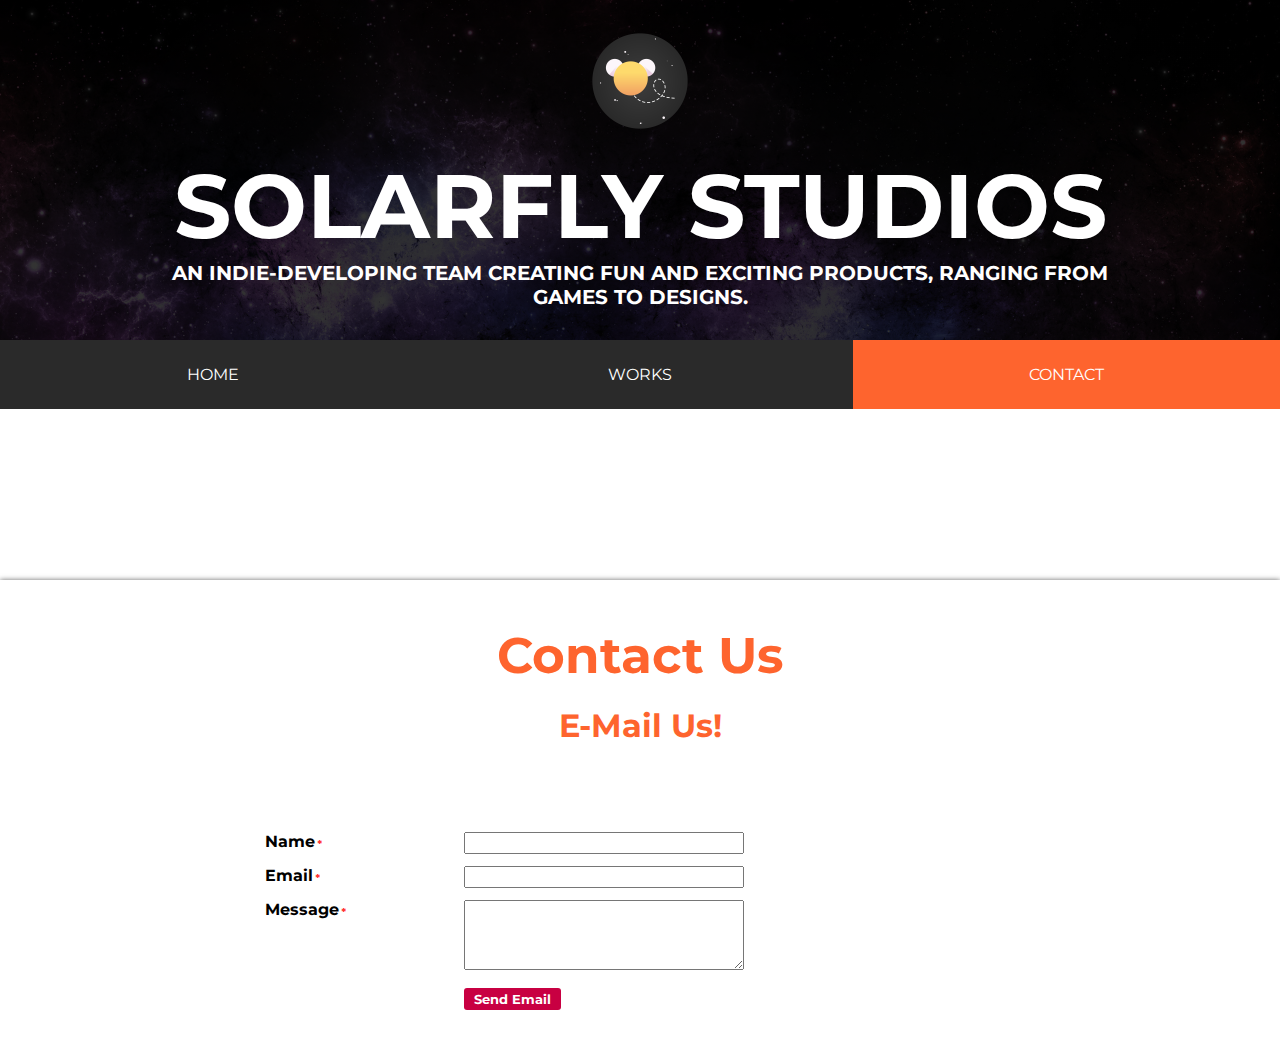
==== contact.html @ d0c9151b "Added Contact Form" ====
<!DOCTYPE html>
<html>
    <head>
        <link rel="icon" type="image/ico" href="/favicon.ico"/>
        <link href='http://fonts.googleapis.com/css?family=Montserrat:400,700' rel='stylesheet' type='text/css'>
        <link rel="stylesheet" type="text/css" href="style.css">
        <title>Solarfly Studios</title>
    </head>
    <body>
        <div class="head">
            <div class="titlewrapper">
                <img class="logo" src="Assets/Logos/solarfly.png">
                <h1 class="title">Solarfly Studios</h1>
                <h2 class="title">an indie-developing team creating fun and exciting products, ranging from games to designs.</h2>
            </div>
        </div>
        <table class="nav">
            <tr>
                <td><a href="http://solarflystudios.github.io/">home</a></td>
                <td><a href="works.html">works</a></td>
                <td><a class="active">contact</a></td>
            </tr>
        </table>
        <h1 class="pagetitle">contact</h1> 
        <div class="main">
            <h2 class="header">Contact Us</h2>
            <h2 class="header" id="sm">E-Mail Us!</h2>

           <script type="text/javascript">
var cfJsHost = (("https:" == document.location.protocol) ? "https://" : "http://");
document.write(unescape("%3Cscript src='" + cfJsHost + "www.123contactform.com/modules/custom-components/js/custom-components.js' type='text/javascript'%3E%3C/script%3E"));
</script>
<script type="text/javascript" src="https://maps.google.com/maps/api/js?sensor=true"></script><title>Contact & Lead Form</title>

<meta http-equiv="Content-Type" content="text/html; charset=utf-8" />
<meta name="language" content="en" />
<meta http-equiv="X-UA-Compatible" content="IE=Edge" />
<meta name="viewport" content="width=device-width, user-scalable=0"/>  

<link href="http://dflzqrzibliy5.cloudfront.net/styles/form.css?7408" rel="stylesheet" type="text/css"  />
<!--[if IE]>
<link href="http://dflzqrzibliy5.cloudfront.net/styles/ie-only.css" rel="stylesheet" type="text/css"  />
<![endif]-->

<link href="http://dflzqrzibliy5.cloudfront.net/styles/printstyle-form.css?7408" rel="stylesheet" type="text/css"  media="print"  />

<link href="http://dflzqrzibliy5.cloudfront.net/styles/calendar.css" rel="stylesheet" type="text/css"  />
<link rel="shortcut icon" href="http://dflzqrzibliy5.cloudfront.net/images3/favicon.ico" />
<script src="//ajax.googleapis.com/ajax/libs/jquery/1.10.2/jquery.min.js"></script><script>
		var digital_sign_cids = new Array();
		$(window).load(function(){
			setTimeout(function(){
				for (var i=0; i < digital_sign_cids.length; i++) {
					eval('window.sign'+digital_sign_cids[i]+'= new signature(\'id123-control-'+digital_sign_cids[i]+'\');');
				}}, 500);
		});
	</script>
<!-- Upload related files -->

<script type="text/javascript">
var cfJsHost = (("https:" == document.location.protocol) ? "https://" : "http://");
document.write(unescape("%3Cscript src='" + cfJsHost + "dflzqrzibliy5.cloudfront.net/includes/jqueryui/jquery.ui.widget.js' type='text/javascript'%3E%3C/script%3E"));
</script>

<script type="text/javascript">
var cfJsHost = (("https:" == document.location.protocol) ? "https://" : "http://");
document.write(unescape("%3Cscript src='" + cfJsHost + "dflzqrzibliy5.cloudfront.net/includes/jquery/jquery.iframe-transport.js' type='text/javascript'%3E%3C/script%3E"));
</script>

<script type="text/javascript">
var cfJsHost = (("https:" == document.location.protocol) ? "https://" : "http://");
document.write(unescape("%3Cscript src='" + cfJsHost + "dflzqrzibliy5.cloudfront.net/includes/jquery/jquery.fileupload.js' type='text/javascript'%3E%3C/script%3E"));
</script>

<script type="text/javascript">
var cfJsHost = (("https:" == document.location.protocol) ? "https://" : "http://");
document.write(unescape("%3Cscript src='" + cfJsHost + "dflzqrzibliy5.cloudfront.net/includes/jquery/jquery.fileupload_custom123.js?7408' type='text/javascript'%3E%3C/script%3E"));
</script>

<style type="text/css">        
        .fileattached { padding-bottom:7px; } 
        .fileinput-button { position: relative; overflow: hidden; border:1px solid #aaa; padding:3px 10px; background-color:#f0f0f0; border-radius:3px; -webkit-border-radius:3px; -moz-border-radius:3px; }
        .fileinput-button input { position: absolute; top: 0; right: 0; margin: 0; opacity: 0; -ms-filter: 'alpha(opacity=0)'; direction: ltr; cursor: pointer; }   
        @media screen\9 { .fileinput-button input { filter: alpha(opacity=0); font-size: 100%; height: 100%; } }
        .progress { width:100%; height:25px; display:none; margin-top:7px; float:left } 
        .files p { margin:0; }
        .progress-bar { background-color:#5CB85C; display:block; height:2px; width:0%; }
        .successBox-autoresp {
            font-family: arial;
            background-color: #f2ffda;
            background-image: url("/images3/successicon.png");
            background-position: 15px center;
            background-repeat: no-repeat;
            border: 2px solid #cef098;
            border-radius: 4px;
            color: #59ab00;
            font-size: 13px;
            font-weight: bold;
            line-height: 27px;  
            padding: 2px 9px 3px 5px;
        }
    </style>
		
<script type="text/javascript">
var cfJsHost = (("https:" == document.location.protocol) ? "https://" : "http://");
document.write(unescape("%3Cscript src='" + cfJsHost + "dflzqrzibliy5.cloudfront.net/includes/tooltip-script.js?7408' type='text/javascript'%3E%3C/script%3E"));
</script>

<script type="text/javascript">
var cfJsHost = (("https:" == document.location.protocol) ? "https://" : "http://");
document.write(unescape("%3Cscript src='" + cfJsHost + "dflzqrzibliy5.cloudfront.net/includes/jquery/chosen.jquery.js?7408' type='text/javascript'%3E%3C/script%3E"));
</script>

<link href="http://dflzqrzibliy5.cloudfront.net/includes/jquery/css/chosen.css?7408" rel="stylesheet" type="text/css"  />

<script type="text/javascript">
$(document).ready(function() {
	$('.searchable').chosen({search_contains: true, no_results_text: 'No results match'});
	if (typeof(Wix) !== 'undefined') {	
		$('[id^="goNextPage"]').click(function(){
			Wix.scrollTo(0,0);
		});
		$('[id^="id123-pbrev"]').click(function(){
			Wix.scrollTo(0,0);
		});
	}
});
</script>
</head>
<body style="background-color:transparent; "  >

<center><div id='formwrapper' style='max-width:967px !important; padding:0px 5px;'>
<div class="selector-off">
<script>var form_direction=0</script><style>
.bbarrow{
    /*chosen-container-single .chosen-single div*/
  position: absolute;
  top: 0;
  right: 0;
  display: block;
  width: 18px;
  height: 100%;
}          
            </style><!-- formalign --><center>

<link href="http://dflzqrzibliy5.cloudfront.net/modules/calculations/form/css/form.calculations.css?7408" rel="stylesheet" type="text/css"  />

<script type="text/javascript">
var cfJsHost = (("https:" == document.location.protocol) ? "https://" : "http://");
document.write(unescape("%3Cscript src='" + cfJsHost + "www.123contactform.com/modules/calculations/form/js/form.calculations.js?7408' type='text/javascript'%3E%3C/script%3E"));
</script>

<script type="text/javascript">
<!--
var formrules=new Array(0);
	
//-->
</script>
<script type="text/javascript">
var cfJsHost = (("https:" == document.location.protocol) ? "https://" : "http://");
document.write(unescape("%3Cscript src='" + cfJsHost + "dflzqrzibliy5.cloudfront.net/includes/interactive123cf.js?7408' type='text/javascript'%3E%3C/script%3E"));
</script>

<style type="text/css">
	.focus { background: #fef1c1; }	
	.class123-label { font-family: ; font-size: ; color: #;}
	.headline { color: #; }
	.class123-labelmic { font-family: ; font-size: ; color: #666666; }
	.class123-labelinfo { font-family: ; font-size: ; color: #666666; }
	.class123-sidebyside { float:left; margin:0 5px 0 0;}
	.class123-twocol { float:left; width:45%; margin:0 5px 0 0;}
	.class123-threecol { float:left; width:30%; margin:0 5px 0 0;}
	.class123-likert_style_li { display:table-cell; vertical-align:middle; text-align:center; top:0px; padding:0px; /*width:20%;*/ height:50px; margin:0px; font:79%/100% verdana; font-weight:bold; background:#f8f8f8; zoom:1; *display:inline; }
	.class123-likert_style_li2 { display:table-cell; vertical-align:middle; text-align:center; top:0px; padding:0px; /*width:20%;*/ height:50px; margin:0px; font:79%/100% verdana; zoom:1; *display:inline; }
	.class123-select { height:1.6em; }
	
	
	
	.class123-savereturn { background: none; border: medium none; text-decoration: underline; cursor: pointer; padding:5px 10px;}
	.class123-goback { background: none; border: medium none; text-decoration: underline; cursor: pointer; padding:5px 10px; color: #C80042;}
	.class123-pbline { display:none; }
	.class123-pbprev { background: none; border: medium none; text-decoration: underline; cursor: pointer; padding-left:0px; padding-right:0px; }
	.class123_maintable {}
	.class123-pagination { float:left; width:99%; /*min-width:550px;*/ font-size:10px; margin:0px; margin-bottom:10px; }
	#mainform123 .class123-pagination { background-color:#; }.class123-progresscircle { margin:0px !importat; background: #CCC; width: 24px; height: 24px; -moz-border-radius: 12px; -webkit-border-radius: 12px; border-radius: 12px; float:left; }
	.class123-progresscircleactive { margin:0px !importat; background:#FEF1C1; width: 24px; height: 24px; -moz-border-radius: 12px; -webkit-border-radius: 12px; border-radius: 12px; }
	.class123-progresstext { display:table-cell; height:100%; width: 24px; text-align:center; padding-top:3px; font-family: ; font-size:13px; }
	.class123-progressPercDiv { float:left; width:100%; margin:0px !important; -moz-border-radius: 6px; -webkit-border-radius: 6px; border-radius: 6px; border: 1px solid #ccc; padding:2px; }
	#mainform123 .class123-progressPercDiv { background:#; }
	
	.class123-progressPercBar { float:left; text-align:right; line-height:23px; padding-right:4px; font-weight:bold; height: 24px; -moz-border-radius: 5px; -webkit-border-radius: 5px; border-radius: 5px; margin:0px !importat; background:#FEF1C1;}
	#mainform123 .class123-progressPercBar { background:#FEF1C1; }

	.class123-pagename { float:left; font-family: ; line-height:14px; margin-left:5px; max-width:85px; margin-top:5px; }	
	.currentPageActive { display:block; }
	.currentPageInactive { display:none; }
	.hideAlternate { display:block; height0px;width:0px; overflow:hidden !important;padding:0px;margin:0px;pointer-events: none;position:absolute;left:-2000px;top:0px;}
	.formdefaultbutcolor { background-color: # }
	.formnotextButton { width:150px; }
	
	.fontbold { font-weight: bold; }
	.fontitalic { font-style: italic; }
	.requiredspan { font-family: Verdana; font-size:10px; color:#FF0000; margin-left:3px; }
	.requiredfield:after{content: "\0000a0*";color:#FF0000;font-size:10px;font-family:Verdana;}
	.columntable tr td { padding:5px; }
	.class123_maintable { text-align: left; }
	.formdefaultbut { display:inline; list-style:none; margin-right:4px; color:#fff; border:none; cursor:pointer; border-radius:3px; -webkit-border-radius:3px; -moz-border-radius:3px; font-weight:bold; vertical-align: middle; margin-top:2px;margin-bottom:2px;}
	.footerLink13:link,.footerLink13:visited,.footerLink13:active { font-size:small!important;color:#!important; text-decoration:underline!important;}
	.footerLink13:hover{font-size:small!important;color:#FFFFFF!important;text-decoration:none!important;background-color:#C80042!important;}
	
	/* NEW STYLES BEGIN	*/
	.maintable_centered { margin-left:10%; margin-right:10%; }
	.divonecolumn { width:48% !important; float:left; display:block; margin-right:3px; }
	
	.optionscontainer { width:100%; display:block; float: left; text-align:left; }
	.optionscontainer.pagination {margin-top:6px;}	
	.errormsg, .fielderror { color: #FF0000 !important; }
	.customerror { background-color: # !important; border-color: #FF0000 !important; }
	div[id^="class123-bicTOSFrame"] { background-color:white; overflow-y: auto; } /* height not needed anymore */
	
	.timer-container {float:right; }
	.timer-container.timer-locked {margin-bottom:-27px;}
	#form-timer { padding-left:8px;padding-right:8px; float:right;background-color: #; color:#; border-radius:3px;overflow:hidden;margin-top:2px;  }
	#form-timer .countdown {float:right;}
	#form-timer span { line-height: 24px;   padding-bottom: 3px; padding-top: 3px; }
	#form-timer span.hours-label,#form-timer span.minutes-label { border-right:# solid 1px;padding-right:6px;margin-right:5px; } 
	#form-timer span.hours-label,#form-timer span.minutes-label,#form-timer span.seconds-label  { font-size:12px;padding-left:2px;}
	#form-timer span.hours-value,#form-timer span.minutes-value,#form-timer span.seconds-value { font-size:15px; }
	#form-timer .timer-clock {float:right; padding-right:7px;font-size:15px;}
	@media only screen and (max-width:640px){
		.timer-container.timer-locked {margin-bottom:0px !important;}
		}
	
	.fieldcontainer { float: left; margin:0; padding:0; width:100%; } /* OLD: margin-bottom:3px; also had display:none, which caused bug on form 376500 */
	.fieldcontainer div .rowleft, .fieldcontainer div .rowright { display:block; float: left; }
	
	.fieldcontainer .rowleft { margin:6px 1%; width:24%; }
	.fieldcontainer .rowright { margin:6px 1%; width:72%; }
	.fieldcontainer .rowup { margin:3px 0.5%; width: 96%; float:left; }
	.fieldcontainer .rowdown { margin:3px 0.5%; width:96%; float:left; }
	.fieldcontainer .uberfieldlat { margin:3px 1%; }
	.fieldcontainer #printlink { margin-left: 0.5%; }
	.class123-separ-row { float:left; width:100%; background-color: transparent; }
	
	.fieldwidth100 { float:left; width:100%; }
	.fieldwidth90  { float:left; width:90%; }
	.fieldwidth85  { float:left; width:85%; }
	.fieldwidth80  { float:left; width:80%; }
	.fieldwidth75  { float:left; width:75%; }
	.fieldwidth70  { float:left; width:70%; }
	.fieldwidth65  { float:left; width:65%; }
	.fieldwidth60  { float:left; width:60%; }
	.fieldwidth55  { float:left; width:55%; }
	.fieldwidth50  { float:left; width:50%; }
	.fieldwidth45  { float:left; width:45%; }
	.fieldwidth40  { float:left; width:40%; }
	.fieldwidth35  { float:left; width:35%; }
	.fieldwidth30  { float:left; width:30%; }
	.fieldwidth25  { float:left; width:25%; }
	.fieldwidth20  { float:left; width:20%; }
	.fieldwidth15  { float:left; width:15%; }
	.fieldwidth10  { float:left; width:10%; }	
	
	.sortabledemo .fieldwidth90, .sortabledemo .fieldwidth80, .sortabledemo .fieldwidth70, .sortabledemo .fieldwidth60, .sortabledemo .fieldwidth50, .sortabledemo .fieldwidth40, .sortabledemo .fieldwidth30, .sortabledemo .fieldwidth20, .sortabledemo .fieldwidth10
	{ background-image:url("/images3/bg-field-container.png");background-repeat:repeat-x;position:relative;background-position:bottom; }
	 .thebuttons .divonecolumn.second { padding:6px; }
	.fieldcontainer img.tcalIcon{ max-width:100px!important; }
	.fieldcontainer img, select { max-width:99% !important; } /* fix for Samsung devices */
	#ajax_editField_defaultCountrySel { width:100% !important; }
	#formeditor_page #basicoptions .ui-icon-triangle-2-n-s { -moz-appearance: menulist-button; height: 19px; margin-right: -3px; margin-top: -1px; padding: 0; width: 15px; }
	#formeditor_page #advancedoptions .ui-icon-triangle-2-n-s { -moz-appearance: menulist-button; height: 19px; margin-right: -3px; margin-top: -1px; padding: 0; width: 15px; }
	#formeditor_page #basicoptions .ui-multiselect { width:185px!important; background-color:white; border-style:inset; border-radius:0px; color:black; font-weight:normal; padding:0px; -moz-appearance: menulist; -webkit-appearance:menulist; font-size:13px; height:20px; }
	#formeditor_page #advancedoptions .ui-multiselect { width:185px!important; background-color:white; border-style:inset; border-radius:0px; color:black; font-weight:normal; padding:0px; -moz-appearance: menulist; -webkit-appearance:menulist; font-size:13px; height:20px; }
	@media screen and (-webkit-min-device-pixel-ratio:0) { 
		#formeditor_page #basicoptions .ui-icon-triangle-2-n-s { margin-right:0px!important; margin-top:0px!important; width:19px!important;  } 
		#formeditor_page #advancedoptions .ui-icon-triangle-2-n-s { margin-right:0px!important; margin-top:0px!important; width:19px!important;  } 
		#formeditor_page #basicoptions .ui-multiselect {border-color:#c3c3c3; -webkit-appearance:menulist;} 
		#formeditor_page #advancedoptions .ui-multiselect {border-color:#c3c3c3; -webkit-appearance:menulist;} 
	}
	
	.class123-firstname, .class123-lastname, .class123-subfieldMiddle { width:95px !important; margin-right:10px !important;  }
	.class123-subfieldInitials { width:45px; margin-right:10px; }
	.class123-address { max-width:400px; }	
	.class123-hidden { display:none !important; }
	/* NEW STYLES END */	
</style>   
   <!--[if lte IE 8]>
	<style type="text/css">
	.class123-likert_style_li2 {height:56px;}
	</style>
	<![endif]--><script type="text/javascript">
	var fid=1301091; 
	var curr='';
	var preview_iframe=0;
	var real_time=0;
	</script>

<script type="text/javascript">
<!--
var selectedfield='';
var multiPageCurent=1;
var multiPageTotal=1;
function InputActions(field,id) {
	var textcolor='#';
	var hltextcolor='#';
	$('.class123-labelinfo.class123-labelhidden').addClass('hidden_instruction');
	$(field).closest('.fieldcontainer').find('.class123-labelinfo').removeClass('hidden_instruction');
	//var calendar = $('img[title="Close Calendar"]').trigger('click');
	 
	 lastactionobj=field;
	 
	if (id==selectedfield) { /* alert('do nothing'); */	}
	else
		{
		// first we unhighlight the previous field, if any
		if (selectedfield!='')
			{
			//$('.tcalIcon').closest('.fieldcontainer').css('background','none repeat scroll 0 0 #fff');
			lid=selectedfield;
			lidsec=lid.replace('row','rowsec');
			
			// reparam culoare textlabels
			var tr=document.getElementById(lid);
	
			if (document.getElementsByClassName) 
				{
			var textlabels = tr.getElementsByClassName('class123-label');
			for (j=0;j<textlabels.length;j++)
				textlabels[j].style.color=textcolor;
				}
				else
				{
				var textlabels=tr.getElementsByTagName('label');
				for (j=0;j<textlabels.length;j++)
					if (textlabels[j].className.indexOf('class123-label')>-1) textlabels[j].style.color=textcolor;
				}
			var oldbg='';
			if (document.getElementById('errorflag'+lid)!=null)
				oldbg=document.getElementById('errorflag'+lid).value;
				
			// reparam culoare bg td
			var tds = tr.getElementsByTagName('div');
			for (j=0;j<tds.length;j++)
				tds[j].parentNode.parentNode.style.background=oldbg;
			
			// reparam culoare bg td sec
			if (document.getElementById(lidsec) != null)
				{
				var trsec=document.getElementById(lidsec);
				tds = trsec.getElementsByTagName('div');
				for (j=0;j<tds.length;j++)	
					tds[j].parentNode.parentNode.style.background=oldbg;
				}
			}
		// then we highlight the new one
		selectedfield=id;
		
		lid=id;
		lidsec=lid.replace('row','rowsec');

		// modificam culoare textlabels
		var tr=document.getElementById(lid);
		if (document.getElementsByClassName) 
			{		
		var textlabels = tr.getElementsByClassName('class123-label');
		for (j=0;j<textlabels.length;j++)
			textlabels[j].style.color=hltextcolor;
			}
			else
			{
			var textlabels=tr.getElementsByTagName('label');
			for (j=0;j<textlabels.length;j++)
				if (textlabels[j].className.indexOf('class123-label')>-1) textlabels[j].style.color=hltextcolor;
			}

		// modificam culoare bg td
		var tds = tr.getElementsByTagName('div');for (j=0;j<tds.length;j++)
				tds[j].parentNode.parentNode.style.background='#fef1c1';
			
			// modificam culoare bg td sec
			if (document.getElementById(lidsec) != null)
				{
				var trsec=document.getElementById(lidsec);
				tds = trsec.getElementsByTagName('div');
				for (j=0;j<tds.length;j++)	
					tds[j].parentNode.parentNode.style.background='#fef1c1';
				}
		}
	// now the field rules
	
	InputRules2('beginning','0');	
}
//IB: functie utila pt cand vrem sa introducem virgula de formatare la price
// function addDecimalPoints(inputElement) {
	// inputElement.value=inputElement.value.replace(/\D/g, '');
	// var inputValue = inputElement.value.replace(',', '').split('').reverse().join(''); // reverse
	// var newValue = '';
	// for (var i = 0; i < inputValue.length; i++) {
		// if (i % 3 == 0) {
			// newValue += ',';
		// }
		// newValue += inputValue[i];
	// }
	// newValue = newValue.split('').reverse().join('');
	// inputElement.value = newValue.substr(0, newValue.length-1);
// }

function IsFullDateEntered(c_id) {
if((document.getElementById('id123-control'+c_id+'-1') != null)&&(document.getElementById('id123-control'+c_id+'-2')!=null)&&(document.getElementById('id123-control'+c_id+'-3')!=null))
	{
	if  ((document.getElementById('id123-control'+c_id+'-1').value!='')&&(document.getElementById('id123-control'+c_id+'-2').value!='')&&(document.getElementById('id123-control'+c_id+'-3').value!=''))
		document.getElementById('id123-control'+c_id).value=document.getElementById('id123-control'+c_id+'-1').value+'/'+document.getElementById('id123-control'+c_id+'-2').value+'/'+document.getElementById('id123-control'+c_id+'-3').value;
	}
}
//-->
</script><form  class="form" onsubmit="RefreshFrameHeight(1); return checkSubmitAllowed();" action="http://www.123contactform.com/form-1301091/Contact-Lead-Form" id="mainform123" method="post" name="mainform123" enctype="multipart/form-data">
<input type="hidden" name="action" value="verify"/><input type="hidden" name="special_autoresponder" id="special_autoresponder" value=""/><input type="hidden" name="language" value="en"/><input type="hidden" name="languageChanged" value="no"/><div class="class123_maintable maintable_centered" style="min-width:150px; " >

<!-- Form headline begins -->
<div class='optionscontainer headline'><div><span size="5" style="font-size: x-large;"><br /></span>
<p></p></div></div>
<!-- Form headline ends -->

<script type='text/javascript'>
var  js_ctype_arr = new Array();
var  js_cobject_arr = new Array();
js_ctype_arr[11127775]=0;
js_cobject_arr[11127775]=0;
js_ctype_arr[11127776]=0;
js_cobject_arr[11127776]=0;
js_ctype_arr[11127777]=1;
js_cobject_arr[11127777]=0;

</script><!-- fieldcontainer -->
<div id="fieldcontainer1" class="fieldcontainer currentPage1 currentPageActive  fieldwidth100    "  style=" ">
<div id="row1" class="currentPage1 currentPageActive">
<div class="rowleft"  style="text-align:left; ">
<label class="class123-label class123-fieldname fontbold  requiredfield " id="id123-title11127775" style="position: relative;" for="id123-control11127775" >Name</label><!--[if lte IE 7]><span class="requiredspan">*</span><![endif]--></div>
<div class="rowright" align="left" style=""><input type="hidden" id="errorflagrow1" value=""/><input id="id123-control11127775" name="control11127775"    onclick=" InputActions(this,'row1');" onkeyup=" InputActions(this,'row1');  " onchange="InputRules(11127775); ; " type="text" value="" style="width:280px; max-width:96% !important; position:relative;" />
</div></div>
</div>
<!-- fieldcontainer ends -->

<!-- fieldcontainer -->
<div id="fieldcontainer2" class="fieldcontainer currentPage1 currentPageActive  fieldwidth100    "  style=" ">
<div id="row2" class="currentPage1 currentPageActive">
<div class="rowleft"  style="text-align:left; ">
<label class="class123-label class123-fieldname fontbold  requiredfield " id="id123-title11127776" style="position: relative;" for="id123-control11127776" >Email</label><!--[if lte IE 7]><span class="requiredspan">*</span><![endif]--></div>
<div class="rowright" align="left" style=""><input type="hidden" id="errorflagrow2" value=""/><input id="id123-control11127776" name="control11127776"    onclick=" InputActions(this,'row2');" onkeyup=" InputActions(this,'row2');  " onchange="InputRules(11127776); ; " type="text" value="" style="width:280px; max-width:96% !important; position:relative;" />
</div></div>
</div>
<!-- fieldcontainer ends -->

<!-- fieldcontainer -->
<div id="fieldcontainer3" class="fieldcontainer currentPage1 currentPageActive  fieldwidth100    "  style=" ">
<div id="row3" class="currentPage1 currentPageActive">
<div class="rowleft"  style="text-align:left; ">
<label class="class123-label class123-fieldname fontbold  requiredfield " id="id123-title11127777" style="position: relative;" for="id123-control11127777" >Message</label><!--[if lte IE 7]><span class="requiredspan">*</span><![endif]--></div>
<div class="rowright" align="left" style=""><input type="hidden" id="errorflagrow3" value=""/><textarea id="id123-control11127777" name="control11127777" onclick=" InputActions(this,'row3');" onkeyup=" InputActions(this,'row3');  " onchange="InputRules(11127777); ; " rows="4" style="width:280px; max-width:96% !important; position:relative;"></textarea>
<div style="clear:both;"></div></div></div>
</div>
<!-- fieldcontainer ends -->

<script type="text/javascript"> var f_fixedamount='0'; 
	var nr_fields=3;
	this.nr_fields=nr_fields;
	this.form_is_quiz='';
	var calc_fields=0;
	</script>
<div id="checkout_form_con" style="font-family:;"></div>
<!-- Buttons begin here -->
<div id="fieldcontainer4" class='fieldcontainer thebuttons' style="">
<div class="currentPage1 currentPageActive"><div class='rowleft'>&nbsp;</div><div class='rowright' align="left"><input type="hidden" name="go_back_and_edit" id="go_back_and_edit" value="0" /><input OnClick="  this.style.display='none'; insertPleaseWaitDiv(this,'Please wait...');  " type="submit" class="formdefaultbut"  style="background-color:#C80042; padding:3px 10px" id="id123-button-send"  value="Send Email"/> 
</div></div>
</div>
<!-- fieldcontainer ends -->
<!-- Buttons end here -->
</div>
<input type="hidden" name="PHPSESSID" value="mmfocpfr11h1dntgrng4hgij21"/>
<div style="height:1px; display: none; visibility: hidden;">
<input type="text" name="email"/>
</div>

		
		<input type="hidden" name="hiddenfields" id="hiddenfields" value=""/>
		<input type="hidden" name="hiddenfields_pages" id="hiddenfields_pages" value=""/>
		<input type="hidden" name="activepage" id="activepage" value="1"/>		
		<input type="hidden" name="totalpages" id="totalpages" value="1"/>		
		<input type="hidden" name="nextpagenr" id="nextpagenr" value="2"/>
		<input type="hidden" name="prevpagenr" id="prevpagenr" value="0"/>		
		<script type="text/javascript">
		InputRules('firsttime')
		</script></form>
</center><!-- formalign ends -->
<script type="text/javascript">multiPageTotal=1;</script>
<p style='clear:both'></p>
</div>
</div><!-- formwrapper -->
</javascript>	
    <uploadButtons.length; i++) {
							uploadButtons[i].style.display = 'none';
						}
					}
				}
			}
		if (typeof interactive123cf_loaded != 'undefined') setFocusOnFirstTextField(1301091, 0);		
		if (document.getElementById('thisisjsform')!=null)
		if (parent.socket != null)
			{
			var mymsg=Math.max(document.body.clientHeight,document.body.offsetHeight,document.body.scrollHeight) + "||0";
			parent.socket.postMessage(mymsg);		
			}
		// BTV, OLD: if ((typeof(Wix) !== 'undefined') && (typeof(interactive123cf_loaded) !== 'undefined'))
		if ((typeof(interactive123cf_loaded) !== 'undefined') && (typeof(window.interactive123cf_loaded)!='undefined')) 
			{
			// RefreshFrameHeight(0);
			// var second_refresh = 1;
			window.setTimeout("RefreshFrameHeight(0);", 150);
			}
		if (typeof(Wix) !== 'undefined')
			Wix.Activities.getUserSessionToken(function onSuccess(userToken) { if (document.getElementById('wixUserSessionToken')!=null) document.getElementById('wixUserSessionToken').value=userToken; });
		};		
	</script>
	
<!-- SRVDBG <b>Page generated in 0.036 seconds, using 6400 KB. (2015-02-15 23:16:08)</b> -->
<!-- SRVDBG www.123contactform.com ... 10.203.189.40 ... www.123contactform.com -->
<div style="clear:both;"></div></body></html>
        
        </div>
    </body>
</html>
---- style.css ----
/*Universal*/

* {
    box-sizing: border-box;    
    font-family: "montserrat";
}

/*Body style*/

body {
    background-color: #FE642E;
    margin: 0;
}

/*Title*/

.title {
    color: #fff;
    text-align: center;
    font-weight: 700;
    text-transform: uppercase;
}
h1.title {
    font-size: 90px;
    margin: auto;
}
h2.title {
    font-size: 20px;
    width: 75%;
    margin: auto;
}
div.titlewrapper {
    position: relative;
    top: 50%;
    -webkit-transform: translateY(-50%);
    -ms-transform: translateY(-50%);
    transform: translateY(-50%);   
}
div.head {
    background: -webkit-linear-gradient(rgba(0,0,0,0.8), rgba(0,0,0,0.8)), url("Assets/Backgrounds/outer-space-1920x1200-hd-wallpaper.jpg") no-repeat;
    background: linear-gradient(rgba(0,0,0,0.8), rgba(0,0,0,0.8)), url("Assets/Backgrounds/outer-space-1920x1200-hd-wallpaper.jpg") no-repeat;
    background-size: cover;
    height: 400px;
    width: 100%;
    position: relative;
    margin-top: -50px;
    z-index: 1;
}
div.head img {
    width: 100px;   
    display: block;
    margin: 20px auto;
}

/*Navigation*/

table.nav {
    position: absolute;
    z-index: 3;
    top: 340px;
    width: 100%;
    table-layout: fixed;
    display: table;
    border-collapse: collapse;
    z-index: 3;
}
table.nav td {
    margin: 0;
    padding: 0;
    z-index: 3;
}
table.nav td a:hover {
    background-color: #FE642E;   
}
table.nav td a {
    text-transform: uppercase;
    text-decoration: none;
    padding: 25px;
    background-color: #2a2a2a;
    color: white;
    text-align: center;
    -webkit-transition: all 0.5s;
    transition: all 0.5s;
    display: block;
    z-index: 3;
}
table.nav td a.active {
    background-color: #FE642E;
}

/*Page Header*/

h1.pagetitle {
    position: absolute;
    font-size: 72px;
    top: 400px;
    color: #fff;
    text-align: center;
    font-weight: 700;
    text-transform: uppercase;
    width: 100%;
}

/*Page*/

div.main {
    width: 100%;
    background-color: white;
    position: absolute;
    top: 580px;
    box-shadow: 0px 0px 5px rgba(0,0,0,0.6);
    padding: 25px;
}

/*PAGE ELEMENTS
    Header*/

.header {
    color: #FE642E;
    text-align: center;
    margin: 20px;
    font-size: 50px;
}
.header#l {
    text-align: left;   
}
.header#r {
    text-align: right;   
}
.header#sm {
    font-size: 32px;   
}

p {
    color: rgba(55,55,55,1);
    margin: 2em auto;
    width: 75%;
}
h3.header {
    font-size: 16px;
}
h3.note {
    font-size: 16px;
    color: #bbb;
    text-align: center;;
}

/*Link*/

div.main a {
    color: #FE642E;
}

/*Image Display*/

table.imgdisplay {
    width: 80%;
    display: table;
    table-layout: fixed;
    margin: auto;
}
table.imgdisplay td {
    display: table-cell;
    vertical-align: middle;
    text-align: center;
    padding: 0 5px;
}
table.imgdisplay tr.head {
    font-size: 20px;
    color: #FE642E;
}
table.imgdisplay tr.img img {
    width: 75%;
    overflow: hidden;
    -webkit-transition: 0.3s all;
    transition: 0.3s all;
}
table.imgdisplay tr.img img:hover {
    -webkit-transform: scale(1.0f5,1.05);
    -ms-transform: scale(1.05,1.05);
    transform: scale(1.05,1.05);
}
table.imgdisplay tr.desc {
    font-size: 12px;
    color: #bbb;
}
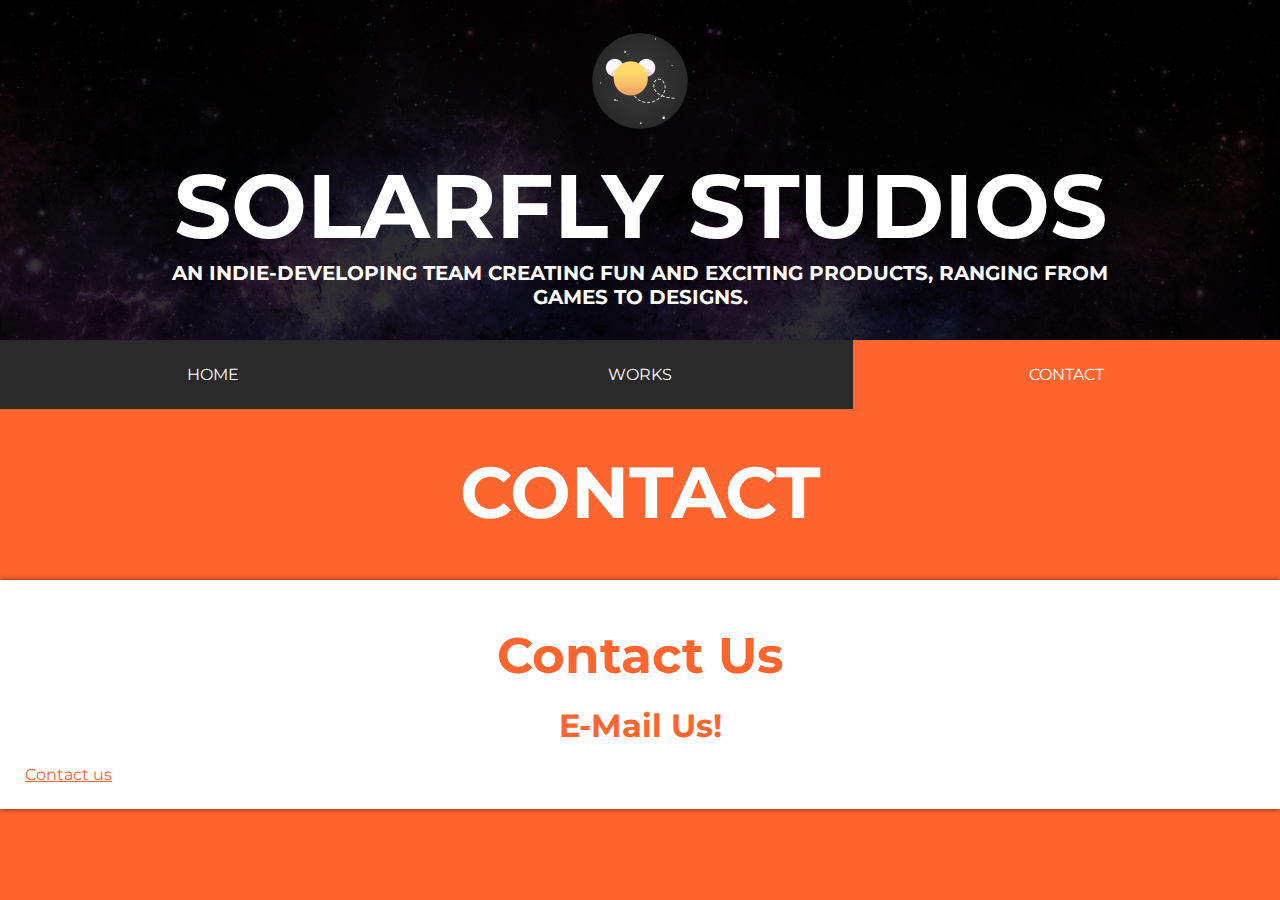
==== commit 2c131658: "Added/Fixed Contact Form" ====
--- a/contact.html
+++ b/contact.html
@@ -26,505 +26,7 @@
             <h2 class="header">Contact Us</h2>
             <h2 class="header" id="sm">E-Mail Us!</h2>
 
-           <script type="text/javascript">
-var cfJsHost = (("https:" == document.location.protocol) ? "https://" : "http://");
-document.write(unescape("%3Cscript src='" + cfJsHost + "www.123contactform.com/modules/custom-components/js/custom-components.js' type='text/javascript'%3E%3C/script%3E"));
-</script>
-<script type="text/javascript" src="https://maps.google.com/maps/api/js?sensor=true"></script><title>Contact & Lead Form</title>
-
-<meta http-equiv="Content-Type" content="text/html; charset=utf-8" />
-<meta name="language" content="en" />
-<meta http-equiv="X-UA-Compatible" content="IE=Edge" />
-<meta name="viewport" content="width=device-width, user-scalable=0"/>  
-
-<link href="http://dflzqrzibliy5.cloudfront.net/styles/form.css?7408" rel="stylesheet" type="text/css"  />
-<!--[if IE]>
-<link href="http://dflzqrzibliy5.cloudfront.net/styles/ie-only.css" rel="stylesheet" type="text/css"  />
-<![endif]-->
-
-<link href="http://dflzqrzibliy5.cloudfront.net/styles/printstyle-form.css?7408" rel="stylesheet" type="text/css"  media="print"  />
-
-<link href="http://dflzqrzibliy5.cloudfront.net/styles/calendar.css" rel="stylesheet" type="text/css"  />
-<link rel="shortcut icon" href="http://dflzqrzibliy5.cloudfront.net/images3/favicon.ico" />
-<script src="//ajax.googleapis.com/ajax/libs/jquery/1.10.2/jquery.min.js"></script><script>
-		var digital_sign_cids = new Array();
-		$(window).load(function(){
-			setTimeout(function(){
-				for (var i=0; i < digital_sign_cids.length; i++) {
-					eval('window.sign'+digital_sign_cids[i]+'= new signature(\'id123-control-'+digital_sign_cids[i]+'\');');
-				}}, 500);
-		});
-	</script>
-<!-- Upload related files -->
-
-<script type="text/javascript">
-var cfJsHost = (("https:" == document.location.protocol) ? "https://" : "http://");
-document.write(unescape("%3Cscript src='" + cfJsHost + "dflzqrzibliy5.cloudfront.net/includes/jqueryui/jquery.ui.widget.js' type='text/javascript'%3E%3C/script%3E"));
-</script>
-
-<script type="text/javascript">
-var cfJsHost = (("https:" == document.location.protocol) ? "https://" : "http://");
-document.write(unescape("%3Cscript src='" + cfJsHost + "dflzqrzibliy5.cloudfront.net/includes/jquery/jquery.iframe-transport.js' type='text/javascript'%3E%3C/script%3E"));
-</script>
-
-<script type="text/javascript">
-var cfJsHost = (("https:" == document.location.protocol) ? "https://" : "http://");
-document.write(unescape("%3Cscript src='" + cfJsHost + "dflzqrzibliy5.cloudfront.net/includes/jquery/jquery.fileupload.js' type='text/javascript'%3E%3C/script%3E"));
-</script>
-
-<script type="text/javascript">
-var cfJsHost = (("https:" == document.location.protocol) ? "https://" : "http://");
-document.write(unescape("%3Cscript src='" + cfJsHost + "dflzqrzibliy5.cloudfront.net/includes/jquery/jquery.fileupload_custom123.js?7408' type='text/javascript'%3E%3C/script%3E"));
-</script>
-
-<style type="text/css">        
-        .fileattached { padding-bottom:7px; } 
-        .fileinput-button { position: relative; overflow: hidden; border:1px solid #aaa; padding:3px 10px; background-color:#f0f0f0; border-radius:3px; -webkit-border-radius:3px; -moz-border-radius:3px; }
-        .fileinput-button input { position: absolute; top: 0; right: 0; margin: 0; opacity: 0; -ms-filter: 'alpha(opacity=0)'; direction: ltr; cursor: pointer; }   
-        @media screen\9 { .fileinput-button input { filter: alpha(opacity=0); font-size: 100%; height: 100%; } }
-        .progress { width:100%; height:25px; display:none; margin-top:7px; float:left } 
-        .files p { margin:0; }
-        .progress-bar { background-color:#5CB85C; display:block; height:2px; width:0%; }
-        .successBox-autoresp {
-            font-family: arial;
-            background-color: #f2ffda;
-            background-image: url("/images3/successicon.png");
-            background-position: 15px center;
-            background-repeat: no-repeat;
-            border: 2px solid #cef098;
-            border-radius: 4px;
-            color: #59ab00;
-            font-size: 13px;
-            font-weight: bold;
-            line-height: 27px;  
-            padding: 2px 9px 3px 5px;
-        }
-    </style>
-		
-<script type="text/javascript">
-var cfJsHost = (("https:" == document.location.protocol) ? "https://" : "http://");
-document.write(unescape("%3Cscript src='" + cfJsHost + "dflzqrzibliy5.cloudfront.net/includes/tooltip-script.js?7408' type='text/javascript'%3E%3C/script%3E"));
-</script>
-
-<script type="text/javascript">
-var cfJsHost = (("https:" == document.location.protocol) ? "https://" : "http://");
-document.write(unescape("%3Cscript src='" + cfJsHost + "dflzqrzibliy5.cloudfront.net/includes/jquery/chosen.jquery.js?7408' type='text/javascript'%3E%3C/script%3E"));
-</script>
-
-<link href="http://dflzqrzibliy5.cloudfront.net/includes/jquery/css/chosen.css?7408" rel="stylesheet" type="text/css"  />
-
-<script type="text/javascript">
-$(document).ready(function() {
-	$('.searchable').chosen({search_contains: true, no_results_text: 'No results match'});
-	if (typeof(Wix) !== 'undefined') {	
-		$('[id^="goNextPage"]').click(function(){
-			Wix.scrollTo(0,0);
-		});
-		$('[id^="id123-pbrev"]').click(function(){
-			Wix.scrollTo(0,0);
-		});
-	}
-});
-</script>
-</head>
-<body style="background-color:transparent; "  >
-
-<center><div id='formwrapper' style='max-width:967px !important; padding:0px 5px;'>
-<div class="selector-off">
-<script>var form_direction=0</script><style>
-.bbarrow{
-    /*chosen-container-single .chosen-single div*/
-  position: absolute;
-  top: 0;
-  right: 0;
-  display: block;
-  width: 18px;
-  height: 100%;
-}          
-            </style><!-- formalign --><center>
-
-<link href="http://dflzqrzibliy5.cloudfront.net/modules/calculations/form/css/form.calculations.css?7408" rel="stylesheet" type="text/css"  />
-
-<script type="text/javascript">
-var cfJsHost = (("https:" == document.location.protocol) ? "https://" : "http://");
-document.write(unescape("%3Cscript src='" + cfJsHost + "www.123contactform.com/modules/calculations/form/js/form.calculations.js?7408' type='text/javascript'%3E%3C/script%3E"));
-</script>
-
-<script type="text/javascript">
-<!--
-var formrules=new Array(0);
-	
-//-->
-</script>
-<script type="text/javascript">
-var cfJsHost = (("https:" == document.location.protocol) ? "https://" : "http://");
-document.write(unescape("%3Cscript src='" + cfJsHost + "dflzqrzibliy5.cloudfront.net/includes/interactive123cf.js?7408' type='text/javascript'%3E%3C/script%3E"));
-</script>
-
-<style type="text/css">
-	.focus { background: #fef1c1; }	
-	.class123-label { font-family: ; font-size: ; color: #;}
-	.headline { color: #; }
-	.class123-labelmic { font-family: ; font-size: ; color: #666666; }
-	.class123-labelinfo { font-family: ; font-size: ; color: #666666; }
-	.class123-sidebyside { float:left; margin:0 5px 0 0;}
-	.class123-twocol { float:left; width:45%; margin:0 5px 0 0;}
-	.class123-threecol { float:left; width:30%; margin:0 5px 0 0;}
-	.class123-likert_style_li { display:table-cell; vertical-align:middle; text-align:center; top:0px; padding:0px; /*width:20%;*/ height:50px; margin:0px; font:79%/100% verdana; font-weight:bold; background:#f8f8f8; zoom:1; *display:inline; }
-	.class123-likert_style_li2 { display:table-cell; vertical-align:middle; text-align:center; top:0px; padding:0px; /*width:20%;*/ height:50px; margin:0px; font:79%/100% verdana; zoom:1; *display:inline; }
-	.class123-select { height:1.6em; }
-	
-	
-	
-	.class123-savereturn { background: none; border: medium none; text-decoration: underline; cursor: pointer; padding:5px 10px;}
-	.class123-goback { background: none; border: medium none; text-decoration: underline; cursor: pointer; padding:5px 10px; color: #C80042;}
-	.class123-pbline { display:none; }
-	.class123-pbprev { background: none; border: medium none; text-decoration: underline; cursor: pointer; padding-left:0px; padding-right:0px; }
-	.class123_maintable {}
-	.class123-pagination { float:left; width:99%; /*min-width:550px;*/ font-size:10px; margin:0px; margin-bottom:10px; }
-	#mainform123 .class123-pagination { background-color:#; }.class123-progresscircle { margin:0px !importat; background: #CCC; width: 24px; height: 24px; -moz-border-radius: 12px; -webkit-border-radius: 12px; border-radius: 12px; float:left; }
-	.class123-progresscircleactive { margin:0px !importat; background:#FEF1C1; width: 24px; height: 24px; -moz-border-radius: 12px; -webkit-border-radius: 12px; border-radius: 12px; }
-	.class123-progresstext { display:table-cell; height:100%; width: 24px; text-align:center; padding-top:3px; font-family: ; font-size:13px; }
-	.class123-progressPercDiv { float:left; width:100%; margin:0px !important; -moz-border-radius: 6px; -webkit-border-radius: 6px; border-radius: 6px; border: 1px solid #ccc; padding:2px; }
-	#mainform123 .class123-progressPercDiv { background:#; }
-	
-	.class123-progressPercBar { float:left; text-align:right; line-height:23px; padding-right:4px; font-weight:bold; height: 24px; -moz-border-radius: 5px; -webkit-border-radius: 5px; border-radius: 5px; margin:0px !importat; background:#FEF1C1;}
-	#mainform123 .class123-progressPercBar { background:#FEF1C1; }
-
-	.class123-pagename { float:left; font-family: ; line-height:14px; margin-left:5px; max-width:85px; margin-top:5px; }	
-	.currentPageActive { display:block; }
-	.currentPageInactive { display:none; }
-	.hideAlternate { display:block; height0px;width:0px; overflow:hidden !important;padding:0px;margin:0px;pointer-events: none;position:absolute;left:-2000px;top:0px;}
-	.formdefaultbutcolor { background-color: # }
-	.formnotextButton { width:150px; }
-	
-	.fontbold { font-weight: bold; }
-	.fontitalic { font-style: italic; }
-	.requiredspan { font-family: Verdana; font-size:10px; color:#FF0000; margin-left:3px; }
-	.requiredfield:after{content: "\0000a0*";color:#FF0000;font-size:10px;font-family:Verdana;}
-	.columntable tr td { padding:5px; }
-	.class123_maintable { text-align: left; }
-	.formdefaultbut { display:inline; list-style:none; margin-right:4px; color:#fff; border:none; cursor:pointer; border-radius:3px; -webkit-border-radius:3px; -moz-border-radius:3px; font-weight:bold; vertical-align: middle; margin-top:2px;margin-bottom:2px;}
-	.footerLink13:link,.footerLink13:visited,.footerLink13:active { font-size:small!important;color:#!important; text-decoration:underline!important;}
-	.footerLink13:hover{font-size:small!important;color:#FFFFFF!important;text-decoration:none!important;background-color:#C80042!important;}
-	
-	/* NEW STYLES BEGIN	*/
-	.maintable_centered { margin-left:10%; margin-right:10%; }
-	.divonecolumn { width:48% !important; float:left; display:block; margin-right:3px; }
-	
-	.optionscontainer { width:100%; display:block; float: left; text-align:left; }
-	.optionscontainer.pagination {margin-top:6px;}	
-	.errormsg, .fielderror { color: #FF0000 !important; }
-	.customerror { background-color: # !important; border-color: #FF0000 !important; }
-	div[id^="class123-bicTOSFrame"] { background-color:white; overflow-y: auto; } /* height not needed anymore */
-	
-	.timer-container {float:right; }
-	.timer-container.timer-locked {margin-bottom:-27px;}
-	#form-timer { padding-left:8px;padding-right:8px; float:right;background-color: #; color:#; border-radius:3px;overflow:hidden;margin-top:2px;  }
-	#form-timer .countdown {float:right;}
-	#form-timer span { line-height: 24px;   padding-bottom: 3px; padding-top: 3px; }
-	#form-timer span.hours-label,#form-timer span.minutes-label { border-right:# solid 1px;padding-right:6px;margin-right:5px; } 
-	#form-timer span.hours-label,#form-timer span.minutes-label,#form-timer span.seconds-label  { font-size:12px;padding-left:2px;}
-	#form-timer span.hours-value,#form-timer span.minutes-value,#form-timer span.seconds-value { font-size:15px; }
-	#form-timer .timer-clock {float:right; padding-right:7px;font-size:15px;}
-	@media only screen and (max-width:640px){
-		.timer-container.timer-locked {margin-bottom:0px !important;}
-		}
-	
-	.fieldcontainer { float: left; margin:0; padding:0; width:100%; } /* OLD: margin-bottom:3px; also had display:none, which caused bug on form 376500 */
-	.fieldcontainer div .rowleft, .fieldcontainer div .rowright { display:block; float: left; }
-	
-	.fieldcontainer .rowleft { margin:6px 1%; width:24%; }
-	.fieldcontainer .rowright { margin:6px 1%; width:72%; }
-	.fieldcontainer .rowup { margin:3px 0.5%; width: 96%; float:left; }
-	.fieldcontainer .rowdown { margin:3px 0.5%; width:96%; float:left; }
-	.fieldcontainer .uberfieldlat { margin:3px 1%; }
-	.fieldcontainer #printlink { margin-left: 0.5%; }
-	.class123-separ-row { float:left; width:100%; background-color: transparent; }
-	
-	.fieldwidth100 { float:left; width:100%; }
-	.fieldwidth90  { float:left; width:90%; }
-	.fieldwidth85  { float:left; width:85%; }
-	.fieldwidth80  { float:left; width:80%; }
-	.fieldwidth75  { float:left; width:75%; }
-	.fieldwidth70  { float:left; width:70%; }
-	.fieldwidth65  { float:left; width:65%; }
-	.fieldwidth60  { float:left; width:60%; }
-	.fieldwidth55  { float:left; width:55%; }
-	.fieldwidth50  { float:left; width:50%; }
-	.fieldwidth45  { float:left; width:45%; }
-	.fieldwidth40  { float:left; width:40%; }
-	.fieldwidth35  { float:left; width:35%; }
-	.fieldwidth30  { float:left; width:30%; }
-	.fieldwidth25  { float:left; width:25%; }
-	.fieldwidth20  { float:left; width:20%; }
-	.fieldwidth15  { float:left; width:15%; }
-	.fieldwidth10  { float:left; width:10%; }	
-	
-	.sortabledemo .fieldwidth90, .sortabledemo .fieldwidth80, .sortabledemo .fieldwidth70, .sortabledemo .fieldwidth60, .sortabledemo .fieldwidth50, .sortabledemo .fieldwidth40, .sortabledemo .fieldwidth30, .sortabledemo .fieldwidth20, .sortabledemo .fieldwidth10
-	{ background-image:url("/images3/bg-field-container.png");background-repeat:repeat-x;position:relative;background-position:bottom; }
-	 .thebuttons .divonecolumn.second { padding:6px; }
-	.fieldcontainer img.tcalIcon{ max-width:100px!important; }
-	.fieldcontainer img, select { max-width:99% !important; } /* fix for Samsung devices */
-	#ajax_editField_defaultCountrySel { width:100% !important; }
-	#formeditor_page #basicoptions .ui-icon-triangle-2-n-s { -moz-appearance: menulist-button; height: 19px; margin-right: -3px; margin-top: -1px; padding: 0; width: 15px; }
-	#formeditor_page #advancedoptions .ui-icon-triangle-2-n-s { -moz-appearance: menulist-button; height: 19px; margin-right: -3px; margin-top: -1px; padding: 0; width: 15px; }
-	#formeditor_page #basicoptions .ui-multiselect { width:185px!important; background-color:white; border-style:inset; border-radius:0px; color:black; font-weight:normal; padding:0px; -moz-appearance: menulist; -webkit-appearance:menulist; font-size:13px; height:20px; }
-	#formeditor_page #advancedoptions .ui-multiselect { width:185px!important; background-color:white; border-style:inset; border-radius:0px; color:black; font-weight:normal; padding:0px; -moz-appearance: menulist; -webkit-appearance:menulist; font-size:13px; height:20px; }
-	@media screen and (-webkit-min-device-pixel-ratio:0) { 
-		#formeditor_page #basicoptions .ui-icon-triangle-2-n-s { margin-right:0px!important; margin-top:0px!important; width:19px!important;  } 
-		#formeditor_page #advancedoptions .ui-icon-triangle-2-n-s { margin-right:0px!important; margin-top:0px!important; width:19px!important;  } 
-		#formeditor_page #basicoptions .ui-multiselect {border-color:#c3c3c3; -webkit-appearance:menulist;} 
-		#formeditor_page #advancedoptions .ui-multiselect {border-color:#c3c3c3; -webkit-appearance:menulist;} 
-	}
-	
-	.class123-firstname, .class123-lastname, .class123-subfieldMiddle { width:95px !important; margin-right:10px !important;  }
-	.class123-subfieldInitials { width:45px; margin-right:10px; }
-	.class123-address { max-width:400px; }	
-	.class123-hidden { display:none !important; }
-	/* NEW STYLES END */	
-</style>   
-   <!--[if lte IE 8]>
-	<style type="text/css">
-	.class123-likert_style_li2 {height:56px;}
-	</style>
-	<![endif]--><script type="text/javascript">
-	var fid=1301091; 
-	var curr='';
-	var preview_iframe=0;
-	var real_time=0;
-	</script>
-
-<script type="text/javascript">
-<!--
-var selectedfield='';
-var multiPageCurent=1;
-var multiPageTotal=1;
-function InputActions(field,id) {
-	var textcolor='#';
-	var hltextcolor='#';
-	$('.class123-labelinfo.class123-labelhidden').addClass('hidden_instruction');
-	$(field).closest('.fieldcontainer').find('.class123-labelinfo').removeClass('hidden_instruction');
-	//var calendar = $('img[title="Close Calendar"]').trigger('click');
-	 
-	 lastactionobj=field;
-	 
-	if (id==selectedfield) { /* alert('do nothing'); */	}
-	else
-		{
-		// first we unhighlight the previous field, if any
-		if (selectedfield!='')
-			{
-			//$('.tcalIcon').closest('.fieldcontainer').css('background','none repeat scroll 0 0 #fff');
-			lid=selectedfield;
-			lidsec=lid.replace('row','rowsec');
-			
-			// reparam culoare textlabels
-			var tr=document.getElementById(lid);
-	
-			if (document.getElementsByClassName) 
-				{
-			var textlabels = tr.getElementsByClassName('class123-label');
-			for (j=0;j<textlabels.length;j++)
-				textlabels[j].style.color=textcolor;
-				}
-				else
-				{
-				var textlabels=tr.getElementsByTagName('label');
-				for (j=0;j<textlabels.length;j++)
-					if (textlabels[j].className.indexOf('class123-label')>-1) textlabels[j].style.color=textcolor;
-				}
-			var oldbg='';
-			if (document.getElementById('errorflag'+lid)!=null)
-				oldbg=document.getElementById('errorflag'+lid).value;
-				
-			// reparam culoare bg td
-			var tds = tr.getElementsByTagName('div');
-			for (j=0;j<tds.length;j++)
-				tds[j].parentNode.parentNode.style.background=oldbg;
-			
-			// reparam culoare bg td sec
-			if (document.getElementById(lidsec) != null)
-				{
-				var trsec=document.getElementById(lidsec);
-				tds = trsec.getElementsByTagName('div');
-				for (j=0;j<tds.length;j++)	
-					tds[j].parentNode.parentNode.style.background=oldbg;
-				}
-			}
-		// then we highlight the new one
-		selectedfield=id;
-		
-		lid=id;
-		lidsec=lid.replace('row','rowsec');
-
-		// modificam culoare textlabels
-		var tr=document.getElementById(lid);
-		if (document.getElementsByClassName) 
-			{		
-		var textlabels = tr.getElementsByClassName('class123-label');
-		for (j=0;j<textlabels.length;j++)
-			textlabels[j].style.color=hltextcolor;
-			}
-			else
-			{
-			var textlabels=tr.getElementsByTagName('label');
-			for (j=0;j<textlabels.length;j++)
-				if (textlabels[j].className.indexOf('class123-label')>-1) textlabels[j].style.color=hltextcolor;
-			}
-
-		// modificam culoare bg td
-		var tds = tr.getElementsByTagName('div');for (j=0;j<tds.length;j++)
-				tds[j].parentNode.parentNode.style.background='#fef1c1';
-			
-			// modificam culoare bg td sec
-			if (document.getElementById(lidsec) != null)
-				{
-				var trsec=document.getElementById(lidsec);
-				tds = trsec.getElementsByTagName('div');
-				for (j=0;j<tds.length;j++)	
-					tds[j].parentNode.parentNode.style.background='#fef1c1';
-				}
-		}
-	// now the field rules
-	
-	InputRules2('beginning','0');	
-}
-//IB: functie utila pt cand vrem sa introducem virgula de formatare la price
-// function addDecimalPoints(inputElement) {
-	// inputElement.value=inputElement.value.replace(/\D/g, '');
-	// var inputValue = inputElement.value.replace(',', '').split('').reverse().join(''); // reverse
-	// var newValue = '';
-	// for (var i = 0; i < inputValue.length; i++) {
-		// if (i % 3 == 0) {
-			// newValue += ',';
-		// }
-		// newValue += inputValue[i];
-	// }
-	// newValue = newValue.split('').reverse().join('');
-	// inputElement.value = newValue.substr(0, newValue.length-1);
-// }
-
-function IsFullDateEntered(c_id) {
-if((document.getElementById('id123-control'+c_id+'-1') != null)&&(document.getElementById('id123-control'+c_id+'-2')!=null)&&(document.getElementById('id123-control'+c_id+'-3')!=null))
-	{
-	if  ((document.getElementById('id123-control'+c_id+'-1').value!='')&&(document.getElementById('id123-control'+c_id+'-2').value!='')&&(document.getElementById('id123-control'+c_id+'-3').value!=''))
-		document.getElementById('id123-control'+c_id).value=document.getElementById('id123-control'+c_id+'-1').value+'/'+document.getElementById('id123-control'+c_id+'-2').value+'/'+document.getElementById('id123-control'+c_id+'-3').value;
-	}
-}
-//-->
-</script><form  class="form" onsubmit="RefreshFrameHeight(1); return checkSubmitAllowed();" action="http://www.123contactform.com/form-1301091/Contact-Lead-Form" id="mainform123" method="post" name="mainform123" enctype="multipart/form-data">
-<input type="hidden" name="action" value="verify"/><input type="hidden" name="special_autoresponder" id="special_autoresponder" value=""/><input type="hidden" name="language" value="en"/><input type="hidden" name="languageChanged" value="no"/><div class="class123_maintable maintable_centered" style="min-width:150px; " >
-
-<!-- Form headline begins -->
-<div class='optionscontainer headline'><div><span size="5" style="font-size: x-large;"><br /></span>
-<p></p></div></div>
-<!-- Form headline ends -->
-
-<script type='text/javascript'>
-var  js_ctype_arr = new Array();
-var  js_cobject_arr = new Array();
-js_ctype_arr[11127775]=0;
-js_cobject_arr[11127775]=0;
-js_ctype_arr[11127776]=0;
-js_cobject_arr[11127776]=0;
-js_ctype_arr[11127777]=1;
-js_cobject_arr[11127777]=0;
-
-</script><!-- fieldcontainer -->
-<div id="fieldcontainer1" class="fieldcontainer currentPage1 currentPageActive  fieldwidth100    "  style=" ">
-<div id="row1" class="currentPage1 currentPageActive">
-<div class="rowleft"  style="text-align:left; ">
-<label class="class123-label class123-fieldname fontbold  requiredfield " id="id123-title11127775" style="position: relative;" for="id123-control11127775" >Name</label><!--[if lte IE 7]><span class="requiredspan">*</span><![endif]--></div>
-<div class="rowright" align="left" style=""><input type="hidden" id="errorflagrow1" value=""/><input id="id123-control11127775" name="control11127775"    onclick=" InputActions(this,'row1');" onkeyup=" InputActions(this,'row1');  " onchange="InputRules(11127775); ; " type="text" value="" style="width:280px; max-width:96% !important; position:relative;" />
-</div></div>
-</div>
-<!-- fieldcontainer ends -->
-
-<!-- fieldcontainer -->
-<div id="fieldcontainer2" class="fieldcontainer currentPage1 currentPageActive  fieldwidth100    "  style=" ">
-<div id="row2" class="currentPage1 currentPageActive">
-<div class="rowleft"  style="text-align:left; ">
-<label class="class123-label class123-fieldname fontbold  requiredfield " id="id123-title11127776" style="position: relative;" for="id123-control11127776" >Email</label><!--[if lte IE 7]><span class="requiredspan">*</span><![endif]--></div>
-<div class="rowright" align="left" style=""><input type="hidden" id="errorflagrow2" value=""/><input id="id123-control11127776" name="control11127776"    onclick=" InputActions(this,'row2');" onkeyup=" InputActions(this,'row2');  " onchange="InputRules(11127776); ; " type="text" value="" style="width:280px; max-width:96% !important; position:relative;" />
-</div></div>
-</div>
-<!-- fieldcontainer ends -->
-
-<!-- fieldcontainer -->
-<div id="fieldcontainer3" class="fieldcontainer currentPage1 currentPageActive  fieldwidth100    "  style=" ">
-<div id="row3" class="currentPage1 currentPageActive">
-<div class="rowleft"  style="text-align:left; ">
-<label class="class123-label class123-fieldname fontbold  requiredfield " id="id123-title11127777" style="position: relative;" for="id123-control11127777" >Message</label><!--[if lte IE 7]><span class="requiredspan">*</span><![endif]--></div>
-<div class="rowright" align="left" style=""><input type="hidden" id="errorflagrow3" value=""/><textarea id="id123-control11127777" name="control11127777" onclick=" InputActions(this,'row3');" onkeyup=" InputActions(this,'row3');  " onchange="InputRules(11127777); ; " rows="4" style="width:280px; max-width:96% !important; position:relative;"></textarea>
-<div style="clear:both;"></div></div></div>
-</div>
-<!-- fieldcontainer ends -->
-
-<script type="text/javascript"> var f_fixedamount='0'; 
-	var nr_fields=3;
-	this.nr_fields=nr_fields;
-	this.form_is_quiz='';
-	var calc_fields=0;
-	</script>
-<div id="checkout_form_con" style="font-family:;"></div>
-<!-- Buttons begin here -->
-<div id="fieldcontainer4" class='fieldcontainer thebuttons' style="">
-<div class="currentPage1 currentPageActive"><div class='rowleft'>&nbsp;</div><div class='rowright' align="left"><input type="hidden" name="go_back_and_edit" id="go_back_and_edit" value="0" /><input OnClick="  this.style.display='none'; insertPleaseWaitDiv(this,'Please wait...');  " type="submit" class="formdefaultbut"  style="background-color:#C80042; padding:3px 10px" id="id123-button-send"  value="Send Email"/> 
-</div></div>
-</div>
-<!-- fieldcontainer ends -->
-<!-- Buttons end here -->
-</div>
-<input type="hidden" name="PHPSESSID" value="mmfocpfr11h1dntgrng4hgij21"/>
-<div style="height:1px; display: none; visibility: hidden;">
-<input type="text" name="email"/>
-</div>
-
-		
-		<input type="hidden" name="hiddenfields" id="hiddenfields" value=""/>
-		<input type="hidden" name="hiddenfields_pages" id="hiddenfields_pages" value=""/>
-		<input type="hidden" name="activepage" id="activepage" value="1"/>		
-		<input type="hidden" name="totalpages" id="totalpages" value="1"/>		
-		<input type="hidden" name="nextpagenr" id="nextpagenr" value="2"/>
-		<input type="hidden" name="prevpagenr" id="prevpagenr" value="0"/>		
-		<script type="text/javascript">
-		InputRules('firsttime')
-		</script></form>
-</center><!-- formalign ends -->
-<script type="text/javascript">multiPageTotal=1;</script>
-<p style='clear:both'></p>
-</div>
-</div><!-- formwrapper -->
-</javascript>	
-    <uploadButtons.length; i++) {
-							uploadButtons[i].style.display = 'none';
-						}
-					}
-				}
-			}
-		if (typeof interactive123cf_loaded != 'undefined') setFocusOnFirstTextField(1301091, 0);		
-		if (document.getElementById('thisisjsform')!=null)
-		if (parent.socket != null)
-			{
-			var mymsg=Math.max(document.body.clientHeight,document.body.offsetHeight,document.body.scrollHeight) + "||0";
-			parent.socket.postMessage(mymsg);		
-			}
-		// BTV, OLD: if ((typeof(Wix) !== 'undefined') && (typeof(interactive123cf_loaded) !== 'undefined'))
-		if ((typeof(interactive123cf_loaded) !== 'undefined') && (typeof(window.interactive123cf_loaded)!='undefined')) 
-			{
-			// RefreshFrameHeight(0);
-			// var second_refresh = 1;
-			window.setTimeout("RefreshFrameHeight(0);", 150);
-			}
-		if (typeof(Wix) !== 'undefined')
-			Wix.Activities.getUserSessionToken(function onSuccess(userToken) { if (document.getElementById('wixUserSessionToken')!=null) document.getElementById('wixUserSessionToken').value=userToken; });
-		};		
-	</script>
-	
-<!-- SRVDBG <b>Page generated in 0.036 seconds, using 6400 KB. (2015-02-15 23:16:08)</b> -->
-<!-- SRVDBG www.123contactform.com ... 10.203.189.40 ... www.123contactform.com -->
-<div style="clear:both;"></div></body></html>
+        <a href="http://www.123contactform.com/form-1301091/Contact-Lead-Form" class="blueLink13">Contact us</a>
         
         </div>
     </body>
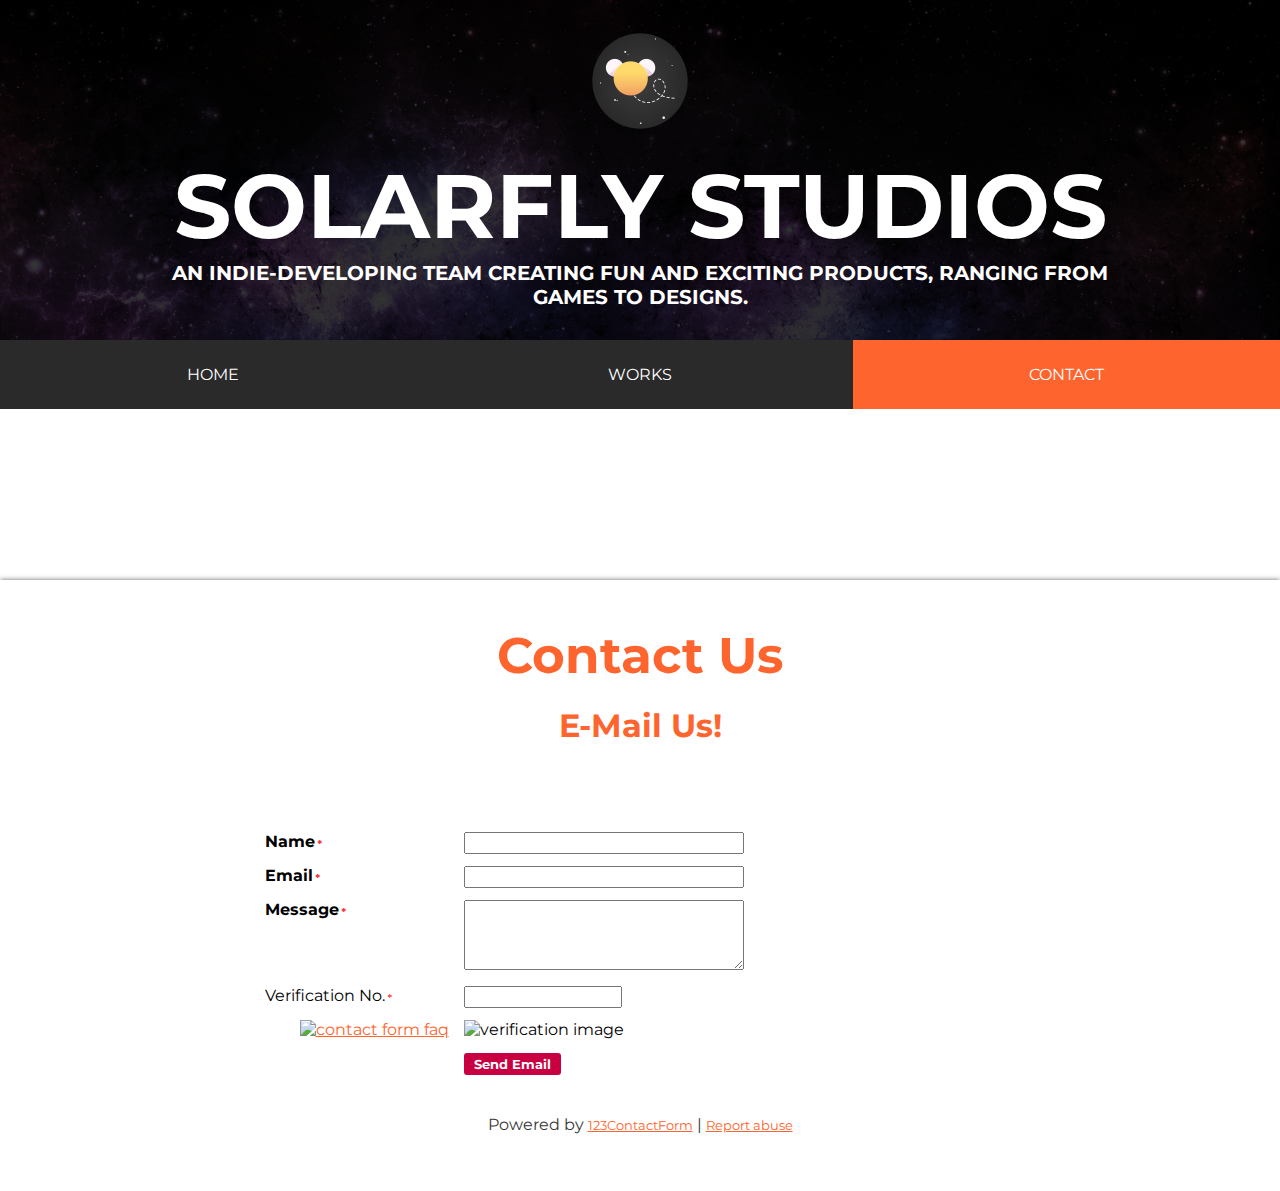
==== commit 0cdf1935: "Added/Fixed Contact Form" ====
--- a/contact.html
+++ b/contact.html
@@ -26,7 +26,550 @@
             <h2 class="header">Contact Us</h2>
             <h2 class="header" id="sm">E-Mail Us!</h2>
 
-        <a href="http://www.123contactform.com/form-1301091/Contact-Lead-Form" class="blueLink13">Contact us</a>
+        <script type="text/javascript">
+var cfJsHost = (("https:" == document.location.protocol) ? "https://" : "http://");
+document.write(unescape("%3Cscript src='" + cfJsHost + "www.123contactform.com/modules/custom-components/js/custom-components.js' type='text/javascript'%3E%3C/script%3E"));
+</script>
+<script type="text/javascript" src="https://maps.google.com/maps/api/js?sensor=true"></script><title>Contact & Lead Form</title>
+
+<meta http-equiv="Content-Type" content="text/html; charset=utf-8" />
+<meta name="language" content="en" />
+<meta http-equiv="X-UA-Compatible" content="IE=Edge" />
+<meta name="viewport" content="width=device-width, user-scalable=0"/>  
+
+<link href="http://dflzqrzibliy5.cloudfront.net/styles/form.css?7408" rel="stylesheet" type="text/css"  />
+<!--[if IE]>
+<link href="http://dflzqrzibliy5.cloudfront.net/styles/ie-only.css" rel="stylesheet" type="text/css"  />
+<![endif]-->
+
+<link href="http://dflzqrzibliy5.cloudfront.net/styles/printstyle-form.css?7408" rel="stylesheet" type="text/css"  media="print"  />
+
+<link href="http://dflzqrzibliy5.cloudfront.net/styles/calendar.css" rel="stylesheet" type="text/css"  />
+<link rel="shortcut icon" href="http://dflzqrzibliy5.cloudfront.net/images3/favicon.ico" />
+<script src="//ajax.googleapis.com/ajax/libs/jquery/1.10.2/jquery.min.js"></script><script>
+		var digital_sign_cids = new Array();
+		$(window).load(function(){
+			setTimeout(function(){
+				for (var i=0; i < digital_sign_cids.length; i++) {
+					eval('window.sign'+digital_sign_cids[i]+'= new signature(\'id123-control-'+digital_sign_cids[i]+'\');');
+				}}, 500);
+		});
+	</script>
+<!-- Upload related files -->
+
+<script type="text/javascript">
+var cfJsHost = (("https:" == document.location.protocol) ? "https://" : "http://");
+document.write(unescape("%3Cscript src='" + cfJsHost + "dflzqrzibliy5.cloudfront.net/includes/jqueryui/jquery.ui.widget.js' type='text/javascript'%3E%3C/script%3E"));
+</script>
+
+<script type="text/javascript">
+var cfJsHost = (("https:" == document.location.protocol) ? "https://" : "http://");
+document.write(unescape("%3Cscript src='" + cfJsHost + "dflzqrzibliy5.cloudfront.net/includes/jquery/jquery.iframe-transport.js' type='text/javascript'%3E%3C/script%3E"));
+</script>
+
+<script type="text/javascript">
+var cfJsHost = (("https:" == document.location.protocol) ? "https://" : "http://");
+document.write(unescape("%3Cscript src='" + cfJsHost + "dflzqrzibliy5.cloudfront.net/includes/jquery/jquery.fileupload.js' type='text/javascript'%3E%3C/script%3E"));
+</script>
+
+<script type="text/javascript">
+var cfJsHost = (("https:" == document.location.protocol) ? "https://" : "http://");
+document.write(unescape("%3Cscript src='" + cfJsHost + "dflzqrzibliy5.cloudfront.net/includes/jquery/jquery.fileupload_custom123.js?7408' type='text/javascript'%3E%3C/script%3E"));
+</script>
+
+<style type="text/css">        
+        .fileattached { padding-bottom:7px; } 
+        .fileinput-button { position: relative; overflow: hidden; border:1px solid #aaa; padding:3px 10px; background-color:#f0f0f0; border-radius:3px; -webkit-border-radius:3px; -moz-border-radius:3px; }
+        .fileinput-button input { position: absolute; top: 0; right: 0; margin: 0; opacity: 0; -ms-filter: 'alpha(opacity=0)'; direction: ltr; cursor: pointer; }   
+        @media screen\9 { .fileinput-button input { filter: alpha(opacity=0); font-size: 100%; height: 100%; } }
+        .progress { width:100%; height:25px; display:none; margin-top:7px; float:left } 
+        .files p { margin:0; }
+        .progress-bar { background-color:#5CB85C; display:block; height:2px; width:0%; }
+        .successBox-autoresp {
+            font-family: arial;
+            background-color: #f2ffda;
+            background-image: url("/images3/successicon.png");
+            background-position: 15px center;
+            background-repeat: no-repeat;
+            border: 2px solid #cef098;
+            border-radius: 4px;
+            color: #59ab00;
+            font-size: 13px;
+            font-weight: bold;
+            line-height: 27px;  
+            padding: 2px 9px 3px 5px;
+        }
+    </style>
+		
+<script type="text/javascript">
+var cfJsHost = (("https:" == document.location.protocol) ? "https://" : "http://");
+document.write(unescape("%3Cscript src='" + cfJsHost + "dflzqrzibliy5.cloudfront.net/includes/tooltip-script.js?7408' type='text/javascript'%3E%3C/script%3E"));
+</script>
+
+<script type="text/javascript">
+var cfJsHost = (("https:" == document.location.protocol) ? "https://" : "http://");
+document.write(unescape("%3Cscript src='" + cfJsHost + "dflzqrzibliy5.cloudfront.net/includes/jquery/chosen.jquery.js?7408' type='text/javascript'%3E%3C/script%3E"));
+</script>
+
+<link href="http://dflzqrzibliy5.cloudfront.net/includes/jquery/css/chosen.css?7408" rel="stylesheet" type="text/css"  />
+
+<script type="text/javascript">
+$(document).ready(function() {
+	$('.searchable').chosen({search_contains: true, no_results_text: 'No results match'});
+	if (typeof(Wix) !== 'undefined') {	
+		$('[id^="goNextPage"]').click(function(){
+			Wix.scrollTo(0,0);
+		});
+		$('[id^="id123-pbrev"]').click(function(){
+			Wix.scrollTo(0,0);
+		});
+	}
+});
+</script>
+</head>
+<body style="background-color:transparent; "  >
+
+<center><div id='formwrapper' style='max-width:967px !important; padding:0px 5px;'>
+<div class="selector-off">
+<script>var form_direction=0</script><style>
+.bbarrow{
+    /*chosen-container-single .chosen-single div*/
+  position: absolute;
+  top: 0;
+  right: 0;
+  display: block;
+  width: 18px;
+  height: 100%;
+}          
+            </style><!-- formalign --><center>
+
+<link href="http://dflzqrzibliy5.cloudfront.net/modules/calculations/form/css/form.calculations.css?7408" rel="stylesheet" type="text/css"  />
+
+<script type="text/javascript">
+var cfJsHost = (("https:" == document.location.protocol) ? "https://" : "http://");
+document.write(unescape("%3Cscript src='" + cfJsHost + "www.123contactform.com/modules/calculations/form/js/form.calculations.js?7408' type='text/javascript'%3E%3C/script%3E"));
+</script>
+
+<script type="text/javascript">
+<!--
+var formrules=new Array(0);
+	
+//-->
+</script>
+<script type="text/javascript">
+var cfJsHost = (("https:" == document.location.protocol) ? "https://" : "http://");
+document.write(unescape("%3Cscript src='" + cfJsHost + "dflzqrzibliy5.cloudfront.net/includes/interactive123cf.js?7408' type='text/javascript'%3E%3C/script%3E"));
+</script>
+
+<style type="text/css">
+	.focus { background: #fef1c1; }	
+	.class123-label { font-family: ; font-size: ; color: #;}
+	.headline { color: #; }
+	.class123-labelmic { font-family: ; font-size: ; color: #666666; }
+	.class123-labelinfo { font-family: ; font-size: ; color: #666666; }
+	.class123-sidebyside { float:left; margin:0 5px 0 0;}
+	.class123-twocol { float:left; width:45%; margin:0 5px 0 0;}
+	.class123-threecol { float:left; width:30%; margin:0 5px 0 0;}
+	.class123-likert_style_li { display:table-cell; vertical-align:middle; text-align:center; top:0px; padding:0px; /*width:20%;*/ height:50px; margin:0px; font:79%/100% verdana; font-weight:bold; background:#f8f8f8; zoom:1; *display:inline; }
+	.class123-likert_style_li2 { display:table-cell; vertical-align:middle; text-align:center; top:0px; padding:0px; /*width:20%;*/ height:50px; margin:0px; font:79%/100% verdana; zoom:1; *display:inline; }
+	.class123-select { height:1.6em; }
+	
+	
+	
+	.class123-savereturn { background: none; border: medium none; text-decoration: underline; cursor: pointer; padding:5px 10px;}
+	.class123-goback { background: none; border: medium none; text-decoration: underline; cursor: pointer; padding:5px 10px; color: #C80042;}
+	.class123-pbline { display:none; }
+	.class123-pbprev { background: none; border: medium none; text-decoration: underline; cursor: pointer; padding-left:0px; padding-right:0px; }
+	.class123_maintable {}
+	.class123-pagination { float:left; width:99%; /*min-width:550px;*/ font-size:10px; margin:0px; margin-bottom:10px; }
+	#mainform123 .class123-pagination { background-color:#; }.class123-progresscircle { margin:0px !importat; background: #CCC; width: 24px; height: 24px; -moz-border-radius: 12px; -webkit-border-radius: 12px; border-radius: 12px; float:left; }
+	.class123-progresscircleactive { margin:0px !importat; background:#FEF1C1; width: 24px; height: 24px; -moz-border-radius: 12px; -webkit-border-radius: 12px; border-radius: 12px; }
+	.class123-progresstext { display:table-cell; height:100%; width: 24px; text-align:center; padding-top:3px; font-family: ; font-size:13px; }
+	.class123-progressPercDiv { float:left; width:100%; margin:0px !important; -moz-border-radius: 6px; -webkit-border-radius: 6px; border-radius: 6px; border: 1px solid #ccc; padding:2px; }
+	#mainform123 .class123-progressPercDiv { background:#; }
+	
+	.class123-progressPercBar { float:left; text-align:right; line-height:23px; padding-right:4px; font-weight:bold; height: 24px; -moz-border-radius: 5px; -webkit-border-radius: 5px; border-radius: 5px; margin:0px !importat; background:#FEF1C1;}
+	#mainform123 .class123-progressPercBar { background:#FEF1C1; }
+
+	.class123-pagename { float:left; font-family: ; line-height:14px; margin-left:5px; max-width:85px; margin-top:5px; }	
+	.currentPageActive { display:block; }
+	.currentPageInactive { display:none; }
+	.hideAlternate { display:block; height0px;width:0px; overflow:hidden !important;padding:0px;margin:0px;pointer-events: none;position:absolute;left:-2000px;top:0px;}
+	.formdefaultbutcolor { background-color: # }
+	.formnotextButton { width:150px; }
+	
+	.fontbold { font-weight: bold; }
+	.fontitalic { font-style: italic; }
+	.requiredspan { font-family: Verdana; font-size:10px; color:#FF0000; margin-left:3px; }
+	.requiredfield:after{content: "\0000a0*";color:#FF0000;font-size:10px;font-family:Verdana;}
+	.columntable tr td { padding:5px; }
+	.class123_maintable { text-align: left; }
+	.formdefaultbut { display:inline; list-style:none; margin-right:4px; color:#fff; border:none; cursor:pointer; border-radius:3px; -webkit-border-radius:3px; -moz-border-radius:3px; font-weight:bold; vertical-align: middle; margin-top:2px;margin-bottom:2px;}
+	.footerLink13:link,.footerLink13:visited,.footerLink13:active { font-size:small!important;color:#!important; text-decoration:underline!important;}
+	.footerLink13:hover{font-size:small!important;color:#FFFFFF!important;text-decoration:none!important;background-color:#C80042!important;}
+	
+	/* NEW STYLES BEGIN	*/
+	.maintable_centered { margin-left:10%; margin-right:10%; }
+	.divonecolumn { width:48% !important; float:left; display:block; margin-right:3px; }
+	
+	.optionscontainer { width:100%; display:block; float: left; text-align:left; }
+	.optionscontainer.pagination {margin-top:6px;}	
+	.errormsg, .fielderror { color: #FF0000 !important; }
+	.customerror { background-color: # !important; border-color: #FF0000 !important; }
+	div[id^="class123-bicTOSFrame"] { background-color:white; overflow-y: auto; } /* height not needed anymore */
+	
+	.timer-container {float:right; }
+	.timer-container.timer-locked {margin-bottom:-27px;}
+	#form-timer { padding-left:8px;padding-right:8px; float:right;background-color: #; color:#; border-radius:3px;overflow:hidden;margin-top:2px;  }
+	#form-timer .countdown {float:right;}
+	#form-timer span { line-height: 24px;   padding-bottom: 3px; padding-top: 3px; }
+	#form-timer span.hours-label,#form-timer span.minutes-label { border-right:# solid 1px;padding-right:6px;margin-right:5px; } 
+	#form-timer span.hours-label,#form-timer span.minutes-label,#form-timer span.seconds-label  { font-size:12px;padding-left:2px;}
+	#form-timer span.hours-value,#form-timer span.minutes-value,#form-timer span.seconds-value { font-size:15px; }
+	#form-timer .timer-clock {float:right; padding-right:7px;font-size:15px;}
+	@media only screen and (max-width:640px){
+		.timer-container.timer-locked {margin-bottom:0px !important;}
+		}
+	
+	.fieldcontainer { float: left; margin:0; padding:0; width:100%; } /* OLD: margin-bottom:3px; also had display:none, which caused bug on form 376500 */
+	.fieldcontainer div .rowleft, .fieldcontainer div .rowright { display:block; float: left; }
+	
+	.fieldcontainer .rowleft { margin:6px 1%; width:24%; }
+	.fieldcontainer .rowright { margin:6px 1%; width:72%; }
+	.fieldcontainer .rowup { margin:3px 0.5%; width: 96%; float:left; }
+	.fieldcontainer .rowdown { margin:3px 0.5%; width:96%; float:left; }
+	.fieldcontainer .uberfieldlat { margin:3px 1%; }
+	.fieldcontainer #printlink { margin-left: 0.5%; }
+	.class123-separ-row { float:left; width:100%; background-color: transparent; }
+	
+	.fieldwidth100 { float:left; width:100%; }
+	.fieldwidth90  { float:left; width:90%; }
+	.fieldwidth85  { float:left; width:85%; }
+	.fieldwidth80  { float:left; width:80%; }
+	.fieldwidth75  { float:left; width:75%; }
+	.fieldwidth70  { float:left; width:70%; }
+	.fieldwidth65  { float:left; width:65%; }
+	.fieldwidth60  { float:left; width:60%; }
+	.fieldwidth55  { float:left; width:55%; }
+	.fieldwidth50  { float:left; width:50%; }
+	.fieldwidth45  { float:left; width:45%; }
+	.fieldwidth40  { float:left; width:40%; }
+	.fieldwidth35  { float:left; width:35%; }
+	.fieldwidth30  { float:left; width:30%; }
+	.fieldwidth25  { float:left; width:25%; }
+	.fieldwidth20  { float:left; width:20%; }
+	.fieldwidth15  { float:left; width:15%; }
+	.fieldwidth10  { float:left; width:10%; }	
+	
+	.sortabledemo .fieldwidth90, .sortabledemo .fieldwidth80, .sortabledemo .fieldwidth70, .sortabledemo .fieldwidth60, .sortabledemo .fieldwidth50, .sortabledemo .fieldwidth40, .sortabledemo .fieldwidth30, .sortabledemo .fieldwidth20, .sortabledemo .fieldwidth10
+	{ background-image:url("/images3/bg-field-container.png");background-repeat:repeat-x;position:relative;background-position:bottom; }
+	 .thebuttons .divonecolumn.second { padding:6px; }
+	.fieldcontainer img.tcalIcon{ max-width:100px!important; }
+	.fieldcontainer img, select { max-width:99% !important; } /* fix for Samsung devices */
+	#ajax_editField_defaultCountrySel { width:100% !important; }
+	#formeditor_page #basicoptions .ui-icon-triangle-2-n-s { -moz-appearance: menulist-button; height: 19px; margin-right: -3px; margin-top: -1px; padding: 0; width: 15px; }
+	#formeditor_page #advancedoptions .ui-icon-triangle-2-n-s { -moz-appearance: menulist-button; height: 19px; margin-right: -3px; margin-top: -1px; padding: 0; width: 15px; }
+	#formeditor_page #basicoptions .ui-multiselect { width:185px!important; background-color:white; border-style:inset; border-radius:0px; color:black; font-weight:normal; padding:0px; -moz-appearance: menulist; -webkit-appearance:menulist; font-size:13px; height:20px; }
+	#formeditor_page #advancedoptions .ui-multiselect { width:185px!important; background-color:white; border-style:inset; border-radius:0px; color:black; font-weight:normal; padding:0px; -moz-appearance: menulist; -webkit-appearance:menulist; font-size:13px; height:20px; }
+	@media screen and (-webkit-min-device-pixel-ratio:0) { 
+		#formeditor_page #basicoptions .ui-icon-triangle-2-n-s { margin-right:0px!important; margin-top:0px!important; width:19px!important;  } 
+		#formeditor_page #advancedoptions .ui-icon-triangle-2-n-s { margin-right:0px!important; margin-top:0px!important; width:19px!important;  } 
+		#formeditor_page #basicoptions .ui-multiselect {border-color:#c3c3c3; -webkit-appearance:menulist;} 
+		#formeditor_page #advancedoptions .ui-multiselect {border-color:#c3c3c3; -webkit-appearance:menulist;} 
+	}
+	
+	.class123-firstname, .class123-lastname, .class123-subfieldMiddle { width:95px !important; margin-right:10px !important;  }
+	.class123-subfieldInitials { width:45px; margin-right:10px; }
+	.class123-address { max-width:400px; }	
+	.class123-hidden { display:none !important; }
+	/* NEW STYLES END */	
+</style>   
+   <!--[if lte IE 8]>
+	<style type="text/css">
+	.class123-likert_style_li2 {height:56px;}
+	</style>
+	<![endif]--><script type="text/javascript">
+	var fid=1301091; 
+	var curr='';
+	var preview_iframe=0;
+	var real_time=0;
+	</script>
+
+<script type="text/javascript">
+<!--
+var selectedfield='';
+var multiPageCurent=1;
+var multiPageTotal=1;
+function InputActions(field,id) {
+	var textcolor='#';
+	var hltextcolor='#';
+	$('.class123-labelinfo.class123-labelhidden').addClass('hidden_instruction');
+	$(field).closest('.fieldcontainer').find('.class123-labelinfo').removeClass('hidden_instruction');
+	//var calendar = $('img[title="Close Calendar"]').trigger('click');
+	 
+	 lastactionobj=field;
+	 
+	if (id==selectedfield) { /* alert('do nothing'); */	}
+	else
+		{
+		// first we unhighlight the previous field, if any
+		if (selectedfield!='')
+			{
+			//$('.tcalIcon').closest('.fieldcontainer').css('background','none repeat scroll 0 0 #fff');
+			lid=selectedfield;
+			lidsec=lid.replace('row','rowsec');
+			
+			// reparam culoare textlabels
+			var tr=document.getElementById(lid);
+	
+			if (document.getElementsByClassName) 
+				{
+			var textlabels = tr.getElementsByClassName('class123-label');
+			for (j=0;j<textlabels.length;j++)
+				textlabels[j].style.color=textcolor;
+				}
+				else
+				{
+				var textlabels=tr.getElementsByTagName('label');
+				for (j=0;j<textlabels.length;j++)
+					if (textlabels[j].className.indexOf('class123-label')>-1) textlabels[j].style.color=textcolor;
+				}
+			var oldbg='';
+			if (document.getElementById('errorflag'+lid)!=null)
+				oldbg=document.getElementById('errorflag'+lid).value;
+				
+			// reparam culoare bg td
+			var tds = tr.getElementsByTagName('div');
+			for (j=0;j<tds.length;j++)
+				tds[j].parentNode.parentNode.style.background=oldbg;
+			
+			// reparam culoare bg td sec
+			if (document.getElementById(lidsec) != null)
+				{
+				var trsec=document.getElementById(lidsec);
+				tds = trsec.getElementsByTagName('div');
+				for (j=0;j<tds.length;j++)	
+					tds[j].parentNode.parentNode.style.background=oldbg;
+				}
+			}
+		// then we highlight the new one
+		selectedfield=id;
+		
+		lid=id;
+		lidsec=lid.replace('row','rowsec');
+
+		// modificam culoare textlabels
+		var tr=document.getElementById(lid);
+		if (document.getElementsByClassName) 
+			{		
+		var textlabels = tr.getElementsByClassName('class123-label');
+		for (j=0;j<textlabels.length;j++)
+			textlabels[j].style.color=hltextcolor;
+			}
+			else
+			{
+			var textlabels=tr.getElementsByTagName('label');
+			for (j=0;j<textlabels.length;j++)
+				if (textlabels[j].className.indexOf('class123-label')>-1) textlabels[j].style.color=hltextcolor;
+			}
+
+		// modificam culoare bg td
+		var tds = tr.getElementsByTagName('div');for (j=0;j<tds.length;j++)
+				tds[j].parentNode.parentNode.style.background='#fef1c1';
+			
+			// modificam culoare bg td sec
+			if (document.getElementById(lidsec) != null)
+				{
+				var trsec=document.getElementById(lidsec);
+				tds = trsec.getElementsByTagName('div');
+				for (j=0;j<tds.length;j++)	
+					tds[j].parentNode.parentNode.style.background='#fef1c1';
+				}
+		}
+	// now the field rules
+	
+	InputRules2('beginning','0');	
+}
+//IB: functie utila pt cand vrem sa introducem virgula de formatare la price
+// function addDecimalPoints(inputElement) {
+	// inputElement.value=inputElement.value.replace(/\D/g, '');
+	// var inputValue = inputElement.value.replace(',', '').split('').reverse().join(''); // reverse
+	// var newValue = '';
+	// for (var i = 0; i < inputValue.length; i++) {
+		// if (i % 3 == 0) {
+			// newValue += ',';
+		// }
+		// newValue += inputValue[i];
+	// }
+	// newValue = newValue.split('').reverse().join('');
+	// inputElement.value = newValue.substr(0, newValue.length-1);
+// }
+
+function IsFullDateEntered(c_id) {
+if((document.getElementById('id123-control'+c_id+'-1') != null)&&(document.getElementById('id123-control'+c_id+'-2')!=null)&&(document.getElementById('id123-control'+c_id+'-3')!=null))
+	{
+	if  ((document.getElementById('id123-control'+c_id+'-1').value!='')&&(document.getElementById('id123-control'+c_id+'-2').value!='')&&(document.getElementById('id123-control'+c_id+'-3').value!=''))
+		document.getElementById('id123-control'+c_id).value=document.getElementById('id123-control'+c_id+'-1').value+'/'+document.getElementById('id123-control'+c_id+'-2').value+'/'+document.getElementById('id123-control'+c_id+'-3').value;
+	}
+}
+//-->
+</script><form  class="form" onsubmit="RefreshFrameHeight(1); return checkSubmitAllowed();" action="http://www.123contactform.com/form-1301091/Contact-Lead-Form" id="mainform123" method="post" name="mainform123" enctype="multipart/form-data">
+<input type="hidden" name="action" value="verify"/><input type="hidden" name="special_autoresponder" id="special_autoresponder" value=""/><input type="hidden" name="language" value="en"/><input type="hidden" name="languageChanged" value="no"/><div class="class123_maintable maintable_centered" style="min-width:150px; " >
+
+<!-- Form headline begins -->
+<div class='optionscontainer headline'><div><span size="5" style="font-size: x-large;"><br /></span>
+<p></p></div></div>
+<!-- Form headline ends -->
+
+<script type='text/javascript'>
+var  js_ctype_arr = new Array();
+var  js_cobject_arr = new Array();
+js_ctype_arr[11127775]=0;
+js_cobject_arr[11127775]=0;
+js_ctype_arr[11127776]=0;
+js_cobject_arr[11127776]=0;
+js_ctype_arr[11127777]=1;
+js_cobject_arr[11127777]=0;
+
+</script><!-- fieldcontainer -->
+<div id="fieldcontainer1" class="fieldcontainer currentPage1 currentPageActive  fieldwidth100    "  style=" ">
+<div id="row1" class="currentPage1 currentPageActive">
+<div class="rowleft"  style="text-align:left; ">
+<label class="class123-label class123-fieldname fontbold  requiredfield " id="id123-title11127775" style="position: relative;" for="id123-control11127775" >Name</label><!--[if lte IE 7]><span class="requiredspan">*</span><![endif]--></div>
+<div class="rowright" align="left" style=""><input type="hidden" id="errorflagrow1" value=""/><input id="id123-control11127775" name="control11127775"    onclick=" InputActions(this,'row1');" onkeyup=" InputActions(this,'row1');  " onchange="InputRules(11127775); ; " type="text" value="" style="width:280px; max-width:96% !important; position:relative;" />
+</div></div>
+</div>
+<!-- fieldcontainer ends -->
+
+<!-- fieldcontainer -->
+<div id="fieldcontainer2" class="fieldcontainer currentPage1 currentPageActive  fieldwidth100    "  style=" ">
+<div id="row2" class="currentPage1 currentPageActive">
+<div class="rowleft"  style="text-align:left; ">
+<label class="class123-label class123-fieldname fontbold  requiredfield " id="id123-title11127776" style="position: relative;" for="id123-control11127776" >Email</label><!--[if lte IE 7]><span class="requiredspan">*</span><![endif]--></div>
+<div class="rowright" align="left" style=""><input type="hidden" id="errorflagrow2" value=""/><input id="id123-control11127776" name="control11127776"    onclick=" InputActions(this,'row2');" onkeyup=" InputActions(this,'row2');  " onchange="InputRules(11127776); ; " type="text" value="" style="width:280px; max-width:96% !important; position:relative;" />
+</div></div>
+</div>
+<!-- fieldcontainer ends -->
+
+<!-- fieldcontainer -->
+<div id="fieldcontainer3" class="fieldcontainer currentPage1 currentPageActive  fieldwidth100    "  style=" ">
+<div id="row3" class="currentPage1 currentPageActive">
+<div class="rowleft"  style="text-align:left; ">
+<label class="class123-label class123-fieldname fontbold  requiredfield " id="id123-title11127777" style="position: relative;" for="id123-control11127777" >Message</label><!--[if lte IE 7]><span class="requiredspan">*</span><![endif]--></div>
+<div class="rowright" align="left" style=""><input type="hidden" id="errorflagrow3" value=""/><textarea id="id123-control11127777" name="control11127777" onclick=" InputActions(this,'row3');" onkeyup=" InputActions(this,'row3');  " onchange="InputRules(11127777); ; " rows="4" style="width:280px; max-width:96% !important; position:relative;"></textarea>
+<div style="clear:both;"></div></div></div>
+</div>
+<!-- fieldcontainer ends -->
+
+<script type="text/javascript"> var f_fixedamount='0'; 
+	var nr_fields=3;
+	this.nr_fields=nr_fields;
+	this.form_is_quiz='';
+	var calc_fields=0;
+	</script>
+<div id="fieldcontainer4" class="fieldcontainer">
+<div id="row4" class="currentPage1 currentPageActive"><div class='rowleft' style="text-align: left;"><label class="class123-label  requiredfield " for="id123-captcha" id="verifno">Verification No.</label><!--[if lte IE 7]><span class="requiredspan">*</span><![endif]--></div>
+<div class='rowright' align="left"><input  id="id123-captcha" onclick="InputActions(this,'row4');" onkeyup="InputActions(this,'row4');" name="txtNumber" type="text" value="" size="16"/><input type='hidden' name='qualityscore' value='722834301'/></div></div>
+<div class="currentPage1 currentPageActive"><div class='rowleft' style="text-align:right;"><a title="Don't know why you have to enter this verification number? Click here!" href="http://www.123contactform.com/faq.html#q1" onclick="window.open('http://www.123contactform.com/faq.html#q1','_blank','width=740, height=90, left=' + (screen.width/2-370) + ', top=250');return false;"><img id="captcha-image" border="0" src="http://www.123contactform.com/images3/help_icon_form.png" alt="contact form faq"/></a></div>
+<div class='rowright' align="left"><img alt="verification image" src="http://www.123contactform.com/random.php?t=722834301"/></div>
+</div>
+</div><!-- fieldcontainer	-->
+<div id="checkout_form_con" style="font-family:;"></div>
+<!-- Buttons begin here -->
+<div id="fieldcontainer5" class='fieldcontainer thebuttons' style="">
+<div class="currentPage1 currentPageActive"><div class='rowleft'>&nbsp;</div><div class='rowright' align="left"><input type="hidden" name="go_back_and_edit" id="go_back_and_edit" value="0" /><input OnClick="  this.style.display='none'; insertPleaseWaitDiv(this,'Please wait...');  " type="submit" class="formdefaultbut"  style="background-color:#C80042; padding:3px 10px" id="id123-button-send"  value="Send Email"/> 
+</div></div>
+</div>
+<!-- fieldcontainer ends -->
+<!-- Buttons end here -->
+</div>
+<input type="hidden" name="PHPSESSID" value="mmfocpfr11h1dntgrng4hgij21"/>
+<div style="height:1px; display: none; visibility: hidden;">
+<input type="text" name="email"/>
+</div>
+
+		
+		<input type="hidden" name="hiddenfields" id="hiddenfields" value=""/>
+		<input type="hidden" name="hiddenfields_pages" id="hiddenfields_pages" value=""/>
+		<input type="hidden" name="activepage" id="activepage" value="1"/>		
+		<input type="hidden" name="totalpages" id="totalpages" value="1"/>		
+		<input type="hidden" name="nextpagenr" id="nextpagenr" value="2"/>
+		<input type="hidden" name="prevpagenr" id="prevpagenr" value="0"/>		
+		<script type="text/javascript">
+		InputRules('firsttime')
+		</script></form>
+</center><!-- formalign ends -->
+<script type="text/javascript">multiPageTotal=1;</script>
+<p style='clear:both'></p>
+</div>
+</div><!-- formwrapper -->
+</center><p align="center">Powered by <a class="footerLink13" title="123ContactForm" href="http://www.123contactform.com">123ContactForm</a>&nbsp;|&nbsp;<a class="footerLink13" title="Looks like phishing? Report it!" href="http://www.123contactform.com/sfnew.php?s=123contactform-52&control119314=http://www.123contactform.com/contact-form--1301091.html&control190=Report%20abuse" rel="nofollow">Report abuse</a></p>	<script type="text/javascript">	
+		window.onload = function(){
+			var my_button_width = 80;
+			if (!document.querySelectorAll) {
+				d=document, s=d.createStyleSheet();
+				d.querySelectorAll = function(r, c, i, j, a) {
+					a=d.all, c=[], r = r.replace(/\[for\b/gi, '[htmlFor').split(',');
+					for (i=r.length; i--;) {
+						s.addRule(r[i], 'k:v');
+						for (j=a.length; j--;) a[j].currentStyle.k && c.push(a[j]);
+						s.removeRule(0);
+					}
+					return c;
+				}
+			}
+			if (document.getElementById('mainform123') != null) {
+				if (document.querySelectorAll('.bicUploadButtonWrapper').length  > 0) {
+					if (swfobject.getFlashPlayerVersion().release != 0) {
+						var uploadButtons = document.querySelectorAll('.bicUploadButtonWrapper');
+						var button_clone = uploadButtons[0].cloneNode(true);
+						var fieldcontainer = find_parent(uploadButtons[0], 'fieldcontainer');
+						var display_aux = fieldcontainer.style.display;
+						fieldcontainer.style.display = 'block';
+						var classRemoved = 0;
+						if (hasClass(fieldcontainer, 'currentPageInactive')) {
+							removeClass(fieldcontainer, 'currentPageInactive');
+							classRemoved = 1;
+						}
+						fieldcontainer.appendChild(button_clone);
+						my_button_width = button_clone.offsetWidth;
+						fieldcontainer.removeChild(button_clone);
+						if (classRemoved) {
+							addClass(fieldcontainer, 'currentPageInactive');
+							classRemoved = 0;
+						}
+						fieldcontainer.style.display = display_aux;
+					} else {
+						var uploadButtons = document.querySelectorAll('.bicUploadButtonWrapper');
+						for (var i=0; i<uploadButtons.length; i++) {
+							uploadButtons[i].style.display = 'none';
+						}
+					}
+				}
+			}
+		if (typeof interactive123cf_loaded != 'undefined') setFocusOnFirstTextField(1301091, 0);		
+		if (document.getElementById('thisisjsform')!=null)
+		if (parent.socket != null)
+			{
+			var mymsg=Math.max(document.body.clientHeight,document.body.offsetHeight,document.body.scrollHeight) + "||0";
+			parent.socket.postMessage(mymsg);		
+			}
+		// BTV, OLD: if ((typeof(Wix) !== 'undefined') && (typeof(interactive123cf_loaded) !== 'undefined'))
+		if ((typeof(interactive123cf_loaded) !== 'undefined') && (typeof(window.interactive123cf_loaded)!='undefined')) 
+			{
+			// RefreshFrameHeight(0);
+			// var second_refresh = 1;
+			window.setTimeout("RefreshFrameHeight(0);", 150);
+			}
+		if (typeof(Wix) !== 'undefined')
+			Wix.Activities.getUserSessionToken(function onSuccess(userToken) { if (document.getElementById('wixUserSessionToken')!=null) document.getElementById('wixUserSessionToken').value=userToken; });
+		};		
+	</script>
+	
+<!-- SRVDBG <b>Page generated in 0.036 seconds, using 6400 KB. (2015-02-15 23:28:59)</b> -->
+<!-- SRVDBG www.123contactform.com ... 10.203.189.40 ... www.123contactform.com -->
+<div style="clear:both;"></div></body></html>
+
         
         </div>
     </body>
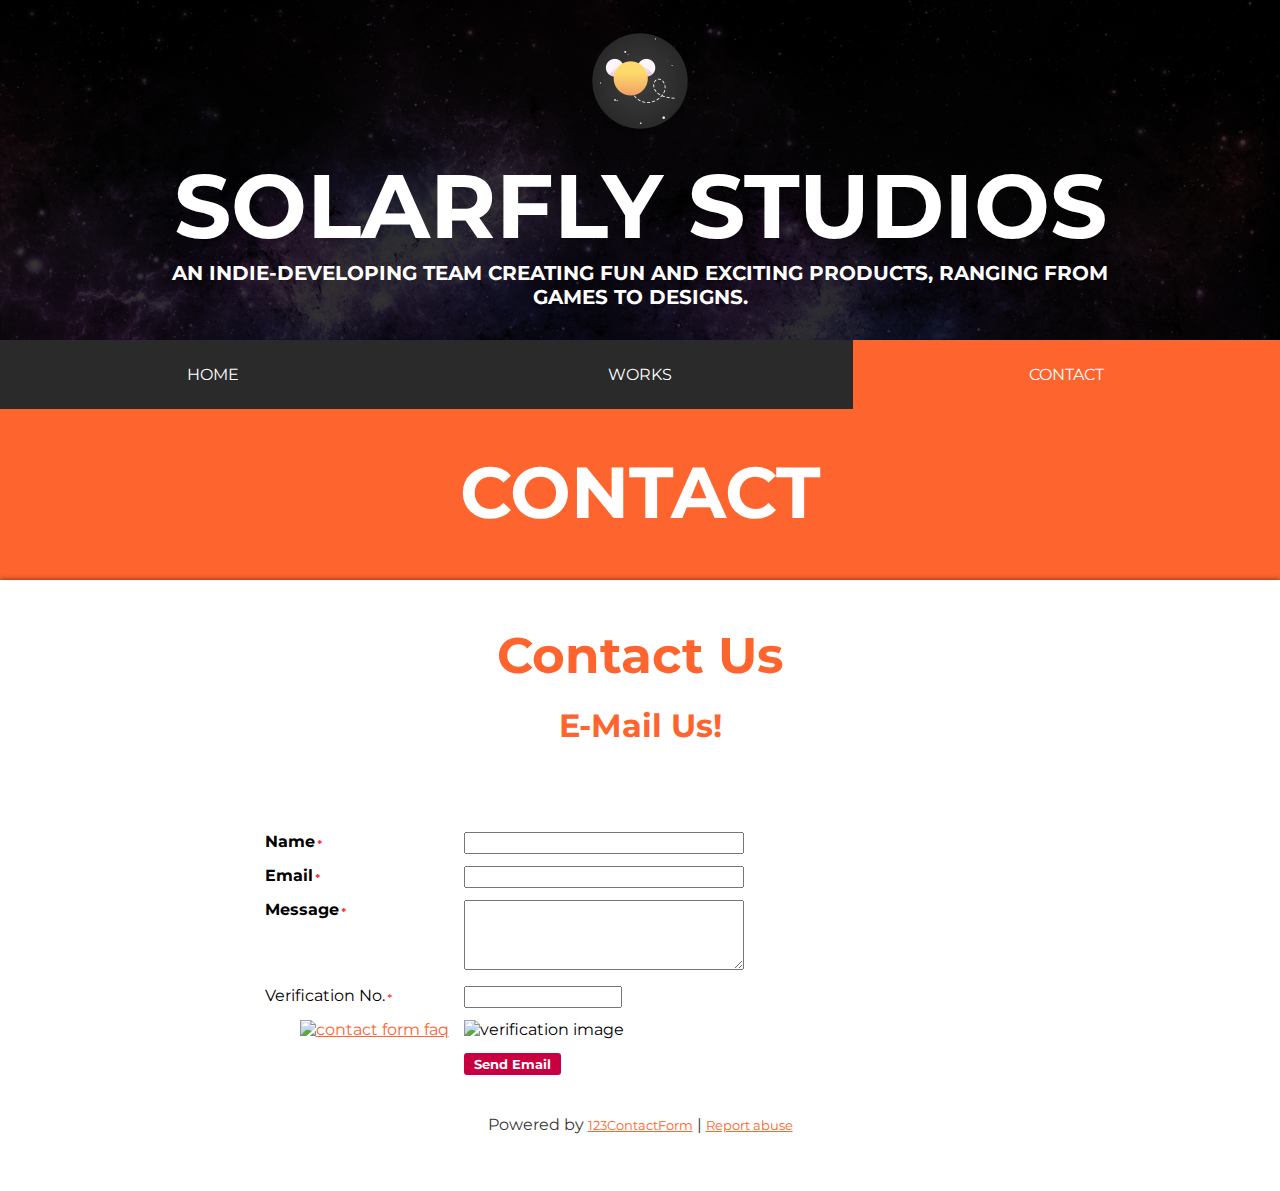
==== commit 355b67a8: "Fixed Header" ====
--- a/contact.html
+++ b/contact.html
@@ -127,7 +127,6 @@
 });
 </script>
 </head>
-<body style="background-color:transparent; "  >
 
 <center><div id='formwrapper' style='max-width:967px !important; padding:0px 5px;'>
 <div class="selector-off">
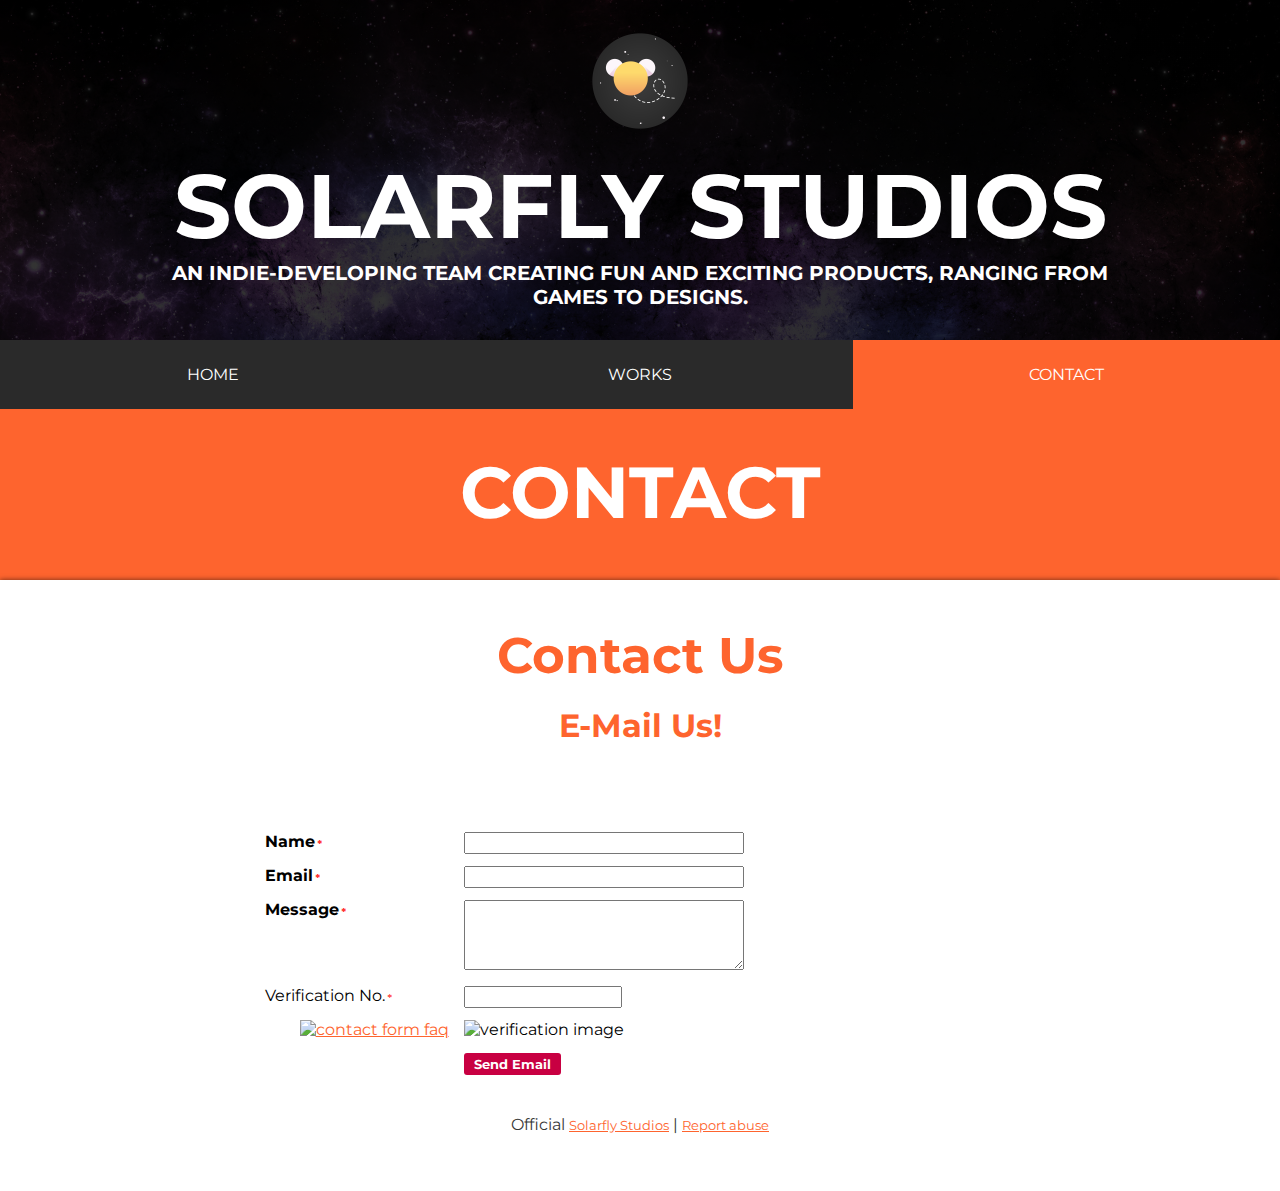
==== commit f3b5bcf6: "Added Text" ====
--- a/contact.html
+++ b/contact.html
@@ -502,7 +502,7 @@
 <p style='clear:both'></p>
 </div>
 </div><!-- formwrapper -->
-</center><p align="center">Powered by <a class="footerLink13" title="123ContactForm" href="http://www.123contactform.com">123ContactForm</a>&nbsp;|&nbsp;<a class="footerLink13" title="Looks like phishing? Report it!" href="http://www.123contactform.com/sfnew.php?s=123contactform-52&control119314=http://www.123contactform.com/contact-form--1301091.html&control190=Report%20abuse" rel="nofollow">Report abuse</a></p>	<script type="text/javascript">	
+</center><p align="center">Official <a class="footerLink13" title="123ContactForm" href="http://solarflystudios.github.io/">Solarfly Studios</a>&nbsp;|&nbsp;<a class="footerLink13" title="Looks like phishing? Report it!" href="http://www.123contactform.com/sfnew.php?s=123contactform-52&control119314=http://www.123contactform.com/contact-form--1301091.html&control190=Report%20abuse" rel="nofollow">Report abuse</a></p>	<script type="text/javascript">	
 		window.onload = function(){
 			var my_button_width = 80;
 			if (!document.querySelectorAll) {
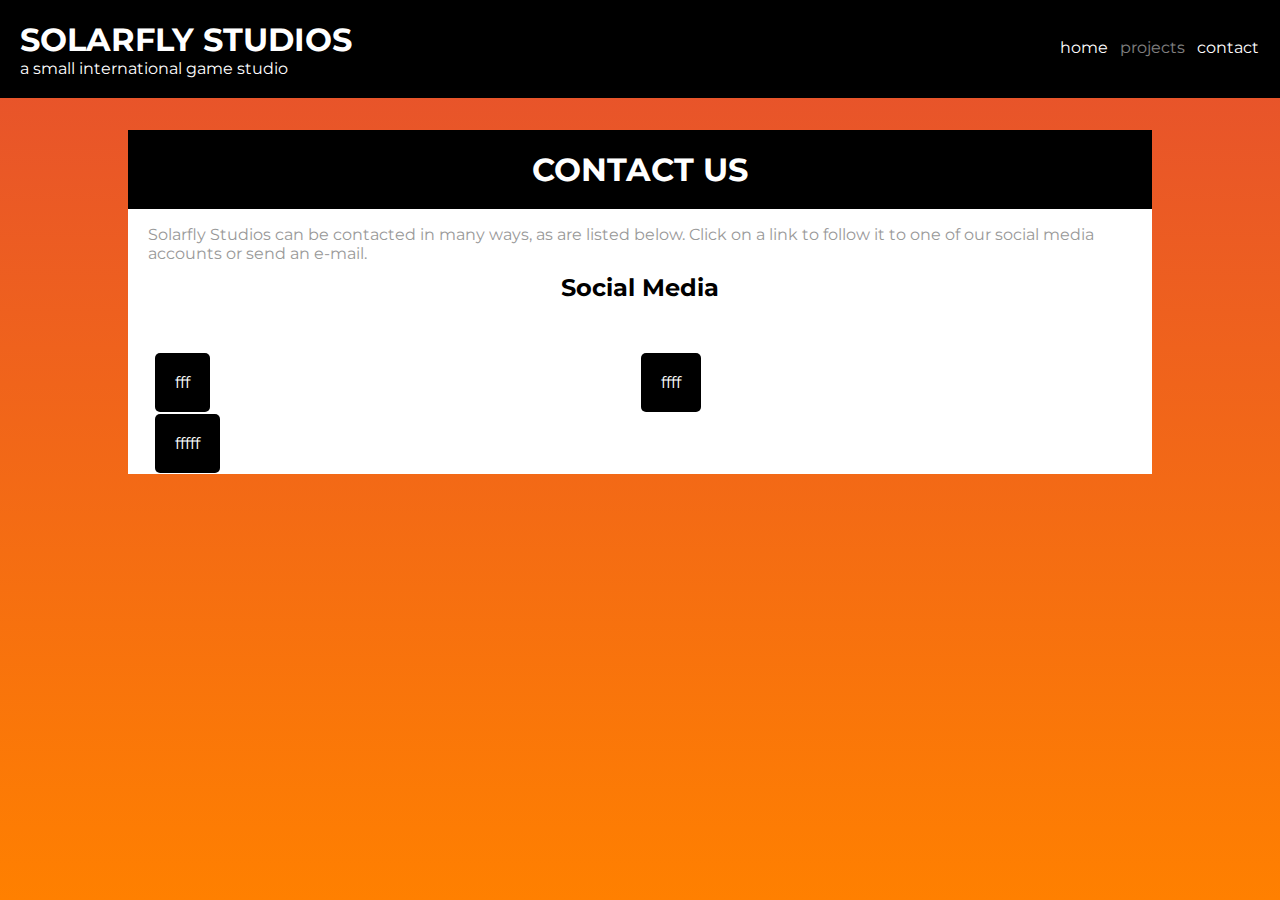
==== commit 60d67859: "Linked Pages Together" ====
--- a/contact.html
+++ b/contact.html
@@ -1,575 +1,38 @@
 <!DOCTYPE html>
 <html>
     <head>
-        <link rel="icon" type="image/ico" href="/favicon.ico"/>
+        <link type="text/css" rel="stylesheet" href="main.css">
         <link href='http://fonts.googleapis.com/css?family=Montserrat:400,700' rel='stylesheet' type='text/css'>
-        <link rel="stylesheet" type="text/css" href="style.css">
+        <link rel="icon" type="image/png" href="favicon.ico">
         <title>Solarfly Studios</title>
     </head>
     <body>
-        <div class="head">
-            <div class="titlewrapper">
-                <img class="logo" src="Assets/Logos/solarfly.png">
-                <h1 class="title">Solarfly Studios</h1>
-                <h2 class="title">an indie-developing team creating fun and exciting products, ranging from games to designs.</h2>
-            </div>
+        <div class="title">
+            <h1>solarfly studios</h1>
+            <p>a small international game studio</p>
         </div>
-        <table class="nav">
-            <tr>
-                <td><a href="http://solarflystudios.github.io/">home</a></td>
-                <td><a href="works.html">works</a></td>
-                <td><a class="active">contact</a></td>
-            </tr>
-        </table>
-        <h1 class="pagetitle">contact</h1> 
-        <div class="main">
-            <h2 class="header">Contact Us</h2>
-            <h2 class="header" id="sm">E-Mail Us!</h2>
-
-        <script type="text/javascript">
-var cfJsHost = (("https:" == document.location.protocol) ? "https://" : "http://");
-document.write(unescape("%3Cscript src='" + cfJsHost + "www.123contactform.com/modules/custom-components/js/custom-components.js' type='text/javascript'%3E%3C/script%3E"));
-</script>
-<script type="text/javascript" src="https://maps.google.com/maps/api/js?sensor=true"></script><title>Contact & Lead Form</title>
-
-<meta http-equiv="Content-Type" content="text/html; charset=utf-8" />
-<meta name="language" content="en" />
-<meta http-equiv="X-UA-Compatible" content="IE=Edge" />
-<meta name="viewport" content="width=device-width, user-scalable=0"/>  
-
-<link href="http://dflzqrzibliy5.cloudfront.net/styles/form.css?7408" rel="stylesheet" type="text/css"  />
-<!--[if IE]>
-<link href="http://dflzqrzibliy5.cloudfront.net/styles/ie-only.css" rel="stylesheet" type="text/css"  />
-<![endif]-->
-
-<link href="http://dflzqrzibliy5.cloudfront.net/styles/printstyle-form.css?7408" rel="stylesheet" type="text/css"  media="print"  />
-
-<link href="http://dflzqrzibliy5.cloudfront.net/styles/calendar.css" rel="stylesheet" type="text/css"  />
-<link rel="shortcut icon" href="http://dflzqrzibliy5.cloudfront.net/images3/favicon.ico" />
-<script src="//ajax.googleapis.com/ajax/libs/jquery/1.10.2/jquery.min.js"></script><script>
-		var digital_sign_cids = new Array();
-		$(window).load(function(){
-			setTimeout(function(){
-				for (var i=0; i < digital_sign_cids.length; i++) {
-					eval('window.sign'+digital_sign_cids[i]+'= new signature(\'id123-control-'+digital_sign_cids[i]+'\');');
-				}}, 500);
-		});
-	</script>
-<!-- Upload related files -->
-
-<script type="text/javascript">
-var cfJsHost = (("https:" == document.location.protocol) ? "https://" : "http://");
-document.write(unescape("%3Cscript src='" + cfJsHost + "dflzqrzibliy5.cloudfront.net/includes/jqueryui/jquery.ui.widget.js' type='text/javascript'%3E%3C/script%3E"));
-</script>
-
-<script type="text/javascript">
-var cfJsHost = (("https:" == document.location.protocol) ? "https://" : "http://");
-document.write(unescape("%3Cscript src='" + cfJsHost + "dflzqrzibliy5.cloudfront.net/includes/jquery/jquery.iframe-transport.js' type='text/javascript'%3E%3C/script%3E"));
-</script>
-
-<script type="text/javascript">
-var cfJsHost = (("https:" == document.location.protocol) ? "https://" : "http://");
-document.write(unescape("%3Cscript src='" + cfJsHost + "dflzqrzibliy5.cloudfront.net/includes/jquery/jquery.fileupload.js' type='text/javascript'%3E%3C/script%3E"));
-</script>
-
-<script type="text/javascript">
-var cfJsHost = (("https:" == document.location.protocol) ? "https://" : "http://");
-document.write(unescape("%3Cscript src='" + cfJsHost + "dflzqrzibliy5.cloudfront.net/includes/jquery/jquery.fileupload_custom123.js?7408' type='text/javascript'%3E%3C/script%3E"));
-</script>
-
-<style type="text/css">        
-        .fileattached { padding-bottom:7px; } 
-        .fileinput-button { position: relative; overflow: hidden; border:1px solid #aaa; padding:3px 10px; background-color:#f0f0f0; border-radius:3px; -webkit-border-radius:3px; -moz-border-radius:3px; }
-        .fileinput-button input { position: absolute; top: 0; right: 0; margin: 0; opacity: 0; -ms-filter: 'alpha(opacity=0)'; direction: ltr; cursor: pointer; }   
-        @media screen\9 { .fileinput-button input { filter: alpha(opacity=0); font-size: 100%; height: 100%; } }
-        .progress { width:100%; height:25px; display:none; margin-top:7px; float:left } 
-        .files p { margin:0; }
-        .progress-bar { background-color:#5CB85C; display:block; height:2px; width:0%; }
-        .successBox-autoresp {
-            font-family: arial;
-            background-color: #f2ffda;
-            background-image: url("/images3/successicon.png");
-            background-position: 15px center;
-            background-repeat: no-repeat;
-            border: 2px solid #cef098;
-            border-radius: 4px;
-            color: #59ab00;
-            font-size: 13px;
-            font-weight: bold;
-            line-height: 27px;  
-            padding: 2px 9px 3px 5px;
-        }
-    </style>
-		
-<script type="text/javascript">
-var cfJsHost = (("https:" == document.location.protocol) ? "https://" : "http://");
-document.write(unescape("%3Cscript src='" + cfJsHost + "dflzqrzibliy5.cloudfront.net/includes/tooltip-script.js?7408' type='text/javascript'%3E%3C/script%3E"));
-</script>
-
-<script type="text/javascript">
-var cfJsHost = (("https:" == document.location.protocol) ? "https://" : "http://");
-document.write(unescape("%3Cscript src='" + cfJsHost + "dflzqrzibliy5.cloudfront.net/includes/jquery/chosen.jquery.js?7408' type='text/javascript'%3E%3C/script%3E"));
-</script>
-
-<link href="http://dflzqrzibliy5.cloudfront.net/includes/jquery/css/chosen.css?7408" rel="stylesheet" type="text/css"  />
-
-<script type="text/javascript">
-$(document).ready(function() {
-	$('.searchable').chosen({search_contains: true, no_results_text: 'No results match'});
-	if (typeof(Wix) !== 'undefined') {	
-		$('[id^="goNextPage"]').click(function(){
-			Wix.scrollTo(0,0);
-		});
-		$('[id^="id123-pbrev"]').click(function(){
-			Wix.scrollTo(0,0);
-		});
-	}
-});
-</script>
-</head>
-
-<center><div id='formwrapper' style='max-width:967px !important; padding:0px 5px;'>
-<div class="selector-off">
-<script>var form_direction=0</script><style>
-.bbarrow{
-    /*chosen-container-single .chosen-single div*/
-  position: absolute;
-  top: 0;
-  right: 0;
-  display: block;
-  width: 18px;
-  height: 100%;
-}          
-            </style><!-- formalign --><center>
-
-<link href="http://dflzqrzibliy5.cloudfront.net/modules/calculations/form/css/form.calculations.css?7408" rel="stylesheet" type="text/css"  />
-
-<script type="text/javascript">
-var cfJsHost = (("https:" == document.location.protocol) ? "https://" : "http://");
-document.write(unescape("%3Cscript src='" + cfJsHost + "www.123contactform.com/modules/calculations/form/js/form.calculations.js?7408' type='text/javascript'%3E%3C/script%3E"));
-</script>
-
-<script type="text/javascript">
-<!--
-var formrules=new Array(0);
-	
-//-->
-</script>
-<script type="text/javascript">
-var cfJsHost = (("https:" == document.location.protocol) ? "https://" : "http://");
-document.write(unescape("%3Cscript src='" + cfJsHost + "dflzqrzibliy5.cloudfront.net/includes/interactive123cf.js?7408' type='text/javascript'%3E%3C/script%3E"));
-</script>
-
-<style type="text/css">
-	.focus { background: #fef1c1; }	
-	.class123-label { font-family: ; font-size: ; color: #;}
-	.headline { color: #; }
-	.class123-labelmic { font-family: ; font-size: ; color: #666666; }
-	.class123-labelinfo { font-family: ; font-size: ; color: #666666; }
-	.class123-sidebyside { float:left; margin:0 5px 0 0;}
-	.class123-twocol { float:left; width:45%; margin:0 5px 0 0;}
-	.class123-threecol { float:left; width:30%; margin:0 5px 0 0;}
-	.class123-likert_style_li { display:table-cell; vertical-align:middle; text-align:center; top:0px; padding:0px; /*width:20%;*/ height:50px; margin:0px; font:79%/100% verdana; font-weight:bold; background:#f8f8f8; zoom:1; *display:inline; }
-	.class123-likert_style_li2 { display:table-cell; vertical-align:middle; text-align:center; top:0px; padding:0px; /*width:20%;*/ height:50px; margin:0px; font:79%/100% verdana; zoom:1; *display:inline; }
-	.class123-select { height:1.6em; }
-	
-	
-	
-	.class123-savereturn { background: none; border: medium none; text-decoration: underline; cursor: pointer; padding:5px 10px;}
-	.class123-goback { background: none; border: medium none; text-decoration: underline; cursor: pointer; padding:5px 10px; color: #C80042;}
-	.class123-pbline { display:none; }
-	.class123-pbprev { background: none; border: medium none; text-decoration: underline; cursor: pointer; padding-left:0px; padding-right:0px; }
-	.class123_maintable {}
-	.class123-pagination { float:left; width:99%; /*min-width:550px;*/ font-size:10px; margin:0px; margin-bottom:10px; }
-	#mainform123 .class123-pagination { background-color:#; }.class123-progresscircle { margin:0px !importat; background: #CCC; width: 24px; height: 24px; -moz-border-radius: 12px; -webkit-border-radius: 12px; border-radius: 12px; float:left; }
-	.class123-progresscircleactive { margin:0px !importat; background:#FEF1C1; width: 24px; height: 24px; -moz-border-radius: 12px; -webkit-border-radius: 12px; border-radius: 12px; }
-	.class123-progresstext { display:table-cell; height:100%; width: 24px; text-align:center; padding-top:3px; font-family: ; font-size:13px; }
-	.class123-progressPercDiv { float:left; width:100%; margin:0px !important; -moz-border-radius: 6px; -webkit-border-radius: 6px; border-radius: 6px; border: 1px solid #ccc; padding:2px; }
-	#mainform123 .class123-progressPercDiv { background:#; }
-	
-	.class123-progressPercBar { float:left; text-align:right; line-height:23px; padding-right:4px; font-weight:bold; height: 24px; -moz-border-radius: 5px; -webkit-border-radius: 5px; border-radius: 5px; margin:0px !importat; background:#FEF1C1;}
-	#mainform123 .class123-progressPercBar { background:#FEF1C1; }
-
-	.class123-pagename { float:left; font-family: ; line-height:14px; margin-left:5px; max-width:85px; margin-top:5px; }	
-	.currentPageActive { display:block; }
-	.currentPageInactive { display:none; }
-	.hideAlternate { display:block; height0px;width:0px; overflow:hidden !important;padding:0px;margin:0px;pointer-events: none;position:absolute;left:-2000px;top:0px;}
-	.formdefaultbutcolor { background-color: # }
-	.formnotextButton { width:150px; }
-	
-	.fontbold { font-weight: bold; }
-	.fontitalic { font-style: italic; }
-	.requiredspan { font-family: Verdana; font-size:10px; color:#FF0000; margin-left:3px; }
-	.requiredfield:after{content: "\0000a0*";color:#FF0000;font-size:10px;font-family:Verdana;}
-	.columntable tr td { padding:5px; }
-	.class123_maintable { text-align: left; }
-	.formdefaultbut { display:inline; list-style:none; margin-right:4px; color:#fff; border:none; cursor:pointer; border-radius:3px; -webkit-border-radius:3px; -moz-border-radius:3px; font-weight:bold; vertical-align: middle; margin-top:2px;margin-bottom:2px;}
-	.footerLink13:link,.footerLink13:visited,.footerLink13:active { font-size:small!important;color:#!important; text-decoration:underline!important;}
-	.footerLink13:hover{font-size:small!important;color:#FFFFFF!important;text-decoration:none!important;background-color:#C80042!important;}
-	
-	/* NEW STYLES BEGIN	*/
-	.maintable_centered { margin-left:10%; margin-right:10%; }
-	.divonecolumn { width:48% !important; float:left; display:block; margin-right:3px; }
-	
-	.optionscontainer { width:100%; display:block; float: left; text-align:left; }
-	.optionscontainer.pagination {margin-top:6px;}	
-	.errormsg, .fielderror { color: #FF0000 !important; }
-	.customerror { background-color: # !important; border-color: #FF0000 !important; }
-	div[id^="class123-bicTOSFrame"] { background-color:white; overflow-y: auto; } /* height not needed anymore */
-	
-	.timer-container {float:right; }
-	.timer-container.timer-locked {margin-bottom:-27px;}
-	#form-timer { padding-left:8px;padding-right:8px; float:right;background-color: #; color:#; border-radius:3px;overflow:hidden;margin-top:2px;  }
-	#form-timer .countdown {float:right;}
-	#form-timer span { line-height: 24px;   padding-bottom: 3px; padding-top: 3px; }
-	#form-timer span.hours-label,#form-timer span.minutes-label { border-right:# solid 1px;padding-right:6px;margin-right:5px; } 
-	#form-timer span.hours-label,#form-timer span.minutes-label,#form-timer span.seconds-label  { font-size:12px;padding-left:2px;}
-	#form-timer span.hours-value,#form-timer span.minutes-value,#form-timer span.seconds-value { font-size:15px; }
-	#form-timer .timer-clock {float:right; padding-right:7px;font-size:15px;}
-	@media only screen and (max-width:640px){
-		.timer-container.timer-locked {margin-bottom:0px !important;}
-		}
-	
-	.fieldcontainer { float: left; margin:0; padding:0; width:100%; } /* OLD: margin-bottom:3px; also had display:none, which caused bug on form 376500 */
-	.fieldcontainer div .rowleft, .fieldcontainer div .rowright { display:block; float: left; }
-	
-	.fieldcontainer .rowleft { margin:6px 1%; width:24%; }
-	.fieldcontainer .rowright { margin:6px 1%; width:72%; }
-	.fieldcontainer .rowup { margin:3px 0.5%; width: 96%; float:left; }
-	.fieldcontainer .rowdown { margin:3px 0.5%; width:96%; float:left; }
-	.fieldcontainer .uberfieldlat { margin:3px 1%; }
-	.fieldcontainer #printlink { margin-left: 0.5%; }
-	.class123-separ-row { float:left; width:100%; background-color: transparent; }
-	
-	.fieldwidth100 { float:left; width:100%; }
-	.fieldwidth90  { float:left; width:90%; }
-	.fieldwidth85  { float:left; width:85%; }
-	.fieldwidth80  { float:left; width:80%; }
-	.fieldwidth75  { float:left; width:75%; }
-	.fieldwidth70  { float:left; width:70%; }
-	.fieldwidth65  { float:left; width:65%; }
-	.fieldwidth60  { float:left; width:60%; }
-	.fieldwidth55  { float:left; width:55%; }
-	.fieldwidth50  { float:left; width:50%; }
-	.fieldwidth45  { float:left; width:45%; }
-	.fieldwidth40  { float:left; width:40%; }
-	.fieldwidth35  { float:left; width:35%; }
-	.fieldwidth30  { float:left; width:30%; }
-	.fieldwidth25  { float:left; width:25%; }
-	.fieldwidth20  { float:left; width:20%; }
-	.fieldwidth15  { float:left; width:15%; }
-	.fieldwidth10  { float:left; width:10%; }	
-	
-	.sortabledemo .fieldwidth90, .sortabledemo .fieldwidth80, .sortabledemo .fieldwidth70, .sortabledemo .fieldwidth60, .sortabledemo .fieldwidth50, .sortabledemo .fieldwidth40, .sortabledemo .fieldwidth30, .sortabledemo .fieldwidth20, .sortabledemo .fieldwidth10
-	{ background-image:url("/images3/bg-field-container.png");background-repeat:repeat-x;position:relative;background-position:bottom; }
-	 .thebuttons .divonecolumn.second { padding:6px; }
-	.fieldcontainer img.tcalIcon{ max-width:100px!important; }
-	.fieldcontainer img, select { max-width:99% !important; } /* fix for Samsung devices */
-	#ajax_editField_defaultCountrySel { width:100% !important; }
-	#formeditor_page #basicoptions .ui-icon-triangle-2-n-s { -moz-appearance: menulist-button; height: 19px; margin-right: -3px; margin-top: -1px; padding: 0; width: 15px; }
-	#formeditor_page #advancedoptions .ui-icon-triangle-2-n-s { -moz-appearance: menulist-button; height: 19px; margin-right: -3px; margin-top: -1px; padding: 0; width: 15px; }
-	#formeditor_page #basicoptions .ui-multiselect { width:185px!important; background-color:white; border-style:inset; border-radius:0px; color:black; font-weight:normal; padding:0px; -moz-appearance: menulist; -webkit-appearance:menulist; font-size:13px; height:20px; }
-	#formeditor_page #advancedoptions .ui-multiselect { width:185px!important; background-color:white; border-style:inset; border-radius:0px; color:black; font-weight:normal; padding:0px; -moz-appearance: menulist; -webkit-appearance:menulist; font-size:13px; height:20px; }
-	@media screen and (-webkit-min-device-pixel-ratio:0) { 
-		#formeditor_page #basicoptions .ui-icon-triangle-2-n-s { margin-right:0px!important; margin-top:0px!important; width:19px!important;  } 
-		#formeditor_page #advancedoptions .ui-icon-triangle-2-n-s { margin-right:0px!important; margin-top:0px!important; width:19px!important;  } 
-		#formeditor_page #basicoptions .ui-multiselect {border-color:#c3c3c3; -webkit-appearance:menulist;} 
-		#formeditor_page #advancedoptions .ui-multiselect {border-color:#c3c3c3; -webkit-appearance:menulist;} 
-	}
-	
-	.class123-firstname, .class123-lastname, .class123-subfieldMiddle { width:95px !important; margin-right:10px !important;  }
-	.class123-subfieldInitials { width:45px; margin-right:10px; }
-	.class123-address { max-width:400px; }	
-	.class123-hidden { display:none !important; }
-	/* NEW STYLES END */	
-</style>   
-   <!--[if lte IE 8]>
-	<style type="text/css">
-	.class123-likert_style_li2 {height:56px;}
-	</style>
-	<![endif]--><script type="text/javascript">
-	var fid=1301091; 
-	var curr='';
-	var preview_iframe=0;
-	var real_time=0;
-	</script>
-
-<script type="text/javascript">
-<!--
-var selectedfield='';
-var multiPageCurent=1;
-var multiPageTotal=1;
-function InputActions(field,id) {
-	var textcolor='#';
-	var hltextcolor='#';
-	$('.class123-labelinfo.class123-labelhidden').addClass('hidden_instruction');
-	$(field).closest('.fieldcontainer').find('.class123-labelinfo').removeClass('hidden_instruction');
-	//var calendar = $('img[title="Close Calendar"]').trigger('click');
-	 
-	 lastactionobj=field;
-	 
-	if (id==selectedfield) { /* alert('do nothing'); */	}
-	else
-		{
-		// first we unhighlight the previous field, if any
-		if (selectedfield!='')
-			{
-			//$('.tcalIcon').closest('.fieldcontainer').css('background','none repeat scroll 0 0 #fff');
-			lid=selectedfield;
-			lidsec=lid.replace('row','rowsec');
-			
-			// reparam culoare textlabels
-			var tr=document.getElementById(lid);
-	
-			if (document.getElementsByClassName) 
-				{
-			var textlabels = tr.getElementsByClassName('class123-label');
-			for (j=0;j<textlabels.length;j++)
-				textlabels[j].style.color=textcolor;
-				}
-				else
-				{
-				var textlabels=tr.getElementsByTagName('label');
-				for (j=0;j<textlabels.length;j++)
-					if (textlabels[j].className.indexOf('class123-label')>-1) textlabels[j].style.color=textcolor;
-				}
-			var oldbg='';
-			if (document.getElementById('errorflag'+lid)!=null)
-				oldbg=document.getElementById('errorflag'+lid).value;
-				
-			// reparam culoare bg td
-			var tds = tr.getElementsByTagName('div');
-			for (j=0;j<tds.length;j++)
-				tds[j].parentNode.parentNode.style.background=oldbg;
-			
-			// reparam culoare bg td sec
-			if (document.getElementById(lidsec) != null)
-				{
-				var trsec=document.getElementById(lidsec);
-				tds = trsec.getElementsByTagName('div');
-				for (j=0;j<tds.length;j++)	
-					tds[j].parentNode.parentNode.style.background=oldbg;
-				}
-			}
-		// then we highlight the new one
-		selectedfield=id;
-		
-		lid=id;
-		lidsec=lid.replace('row','rowsec');
-
-		// modificam culoare textlabels
-		var tr=document.getElementById(lid);
-		if (document.getElementsByClassName) 
-			{		
-		var textlabels = tr.getElementsByClassName('class123-label');
-		for (j=0;j<textlabels.length;j++)
-			textlabels[j].style.color=hltextcolor;
-			}
-			else
-			{
-			var textlabels=tr.getElementsByTagName('label');
-			for (j=0;j<textlabels.length;j++)
-				if (textlabels[j].className.indexOf('class123-label')>-1) textlabels[j].style.color=hltextcolor;
-			}
-
-		// modificam culoare bg td
-		var tds = tr.getElementsByTagName('div');for (j=0;j<tds.length;j++)
-				tds[j].parentNode.parentNode.style.background='#fef1c1';
-			
-			// modificam culoare bg td sec
-			if (document.getElementById(lidsec) != null)
-				{
-				var trsec=document.getElementById(lidsec);
-				tds = trsec.getElementsByTagName('div');
-				for (j=0;j<tds.length;j++)	
-					tds[j].parentNode.parentNode.style.background='#fef1c1';
-				}
-		}
-	// now the field rules
-	
-	InputRules2('beginning','0');	
-}
-//IB: functie utila pt cand vrem sa introducem virgula de formatare la price
-// function addDecimalPoints(inputElement) {
-	// inputElement.value=inputElement.value.replace(/\D/g, '');
-	// var inputValue = inputElement.value.replace(',', '').split('').reverse().join(''); // reverse
-	// var newValue = '';
-	// for (var i = 0; i < inputValue.length; i++) {
-		// if (i % 3 == 0) {
-			// newValue += ',';
-		// }
-		// newValue += inputValue[i];
-	// }
-	// newValue = newValue.split('').reverse().join('');
-	// inputElement.value = newValue.substr(0, newValue.length-1);
-// }
-
-function IsFullDateEntered(c_id) {
-if((document.getElementById('id123-control'+c_id+'-1') != null)&&(document.getElementById('id123-control'+c_id+'-2')!=null)&&(document.getElementById('id123-control'+c_id+'-3')!=null))
-	{
-	if  ((document.getElementById('id123-control'+c_id+'-1').value!='')&&(document.getElementById('id123-control'+c_id+'-2').value!='')&&(document.getElementById('id123-control'+c_id+'-3').value!=''))
-		document.getElementById('id123-control'+c_id).value=document.getElementById('id123-control'+c_id+'-1').value+'/'+document.getElementById('id123-control'+c_id+'-2').value+'/'+document.getElementById('id123-control'+c_id+'-3').value;
-	}
-}
-//-->
-</script><form  class="form" onsubmit="RefreshFrameHeight(1); return checkSubmitAllowed();" action="http://www.123contactform.com/form-1301091/Contact-Lead-Form" id="mainform123" method="post" name="mainform123" enctype="multipart/form-data">
-<input type="hidden" name="action" value="verify"/><input type="hidden" name="special_autoresponder" id="special_autoresponder" value=""/><input type="hidden" name="language" value="en"/><input type="hidden" name="languageChanged" value="no"/><div class="class123_maintable maintable_centered" style="min-width:150px; " >
-
-<!-- Form headline begins -->
-<div class='optionscontainer headline'><div><span size="5" style="font-size: x-large;"><br /></span>
-<p></p></div></div>
-<!-- Form headline ends -->
-
-<script type='text/javascript'>
-var  js_ctype_arr = new Array();
-var  js_cobject_arr = new Array();
-js_ctype_arr[11127775]=0;
-js_cobject_arr[11127775]=0;
-js_ctype_arr[11127776]=0;
-js_cobject_arr[11127776]=0;
-js_ctype_arr[11127777]=1;
-js_cobject_arr[11127777]=0;
-
-</script><!-- fieldcontainer -->
-<div id="fieldcontainer1" class="fieldcontainer currentPage1 currentPageActive  fieldwidth100    "  style=" ">
-<div id="row1" class="currentPage1 currentPageActive">
-<div class="rowleft"  style="text-align:left; ">
-<label class="class123-label class123-fieldname fontbold  requiredfield " id="id123-title11127775" style="position: relative;" for="id123-control11127775" >Name</label><!--[if lte IE 7]><span class="requiredspan">*</span><![endif]--></div>
-<div class="rowright" align="left" style=""><input type="hidden" id="errorflagrow1" value=""/><input id="id123-control11127775" name="control11127775"    onclick=" InputActions(this,'row1');" onkeyup=" InputActions(this,'row1');  " onchange="InputRules(11127775); ; " type="text" value="" style="width:280px; max-width:96% !important; position:relative;" />
-</div></div>
-</div>
-<!-- fieldcontainer ends -->
-
-<!-- fieldcontainer -->
-<div id="fieldcontainer2" class="fieldcontainer currentPage1 currentPageActive  fieldwidth100    "  style=" ">
-<div id="row2" class="currentPage1 currentPageActive">
-<div class="rowleft"  style="text-align:left; ">
-<label class="class123-label class123-fieldname fontbold  requiredfield " id="id123-title11127776" style="position: relative;" for="id123-control11127776" >Email</label><!--[if lte IE 7]><span class="requiredspan">*</span><![endif]--></div>
-<div class="rowright" align="left" style=""><input type="hidden" id="errorflagrow2" value=""/><input id="id123-control11127776" name="control11127776"    onclick=" InputActions(this,'row2');" onkeyup=" InputActions(this,'row2');  " onchange="InputRules(11127776); ; " type="text" value="" style="width:280px; max-width:96% !important; position:relative;" />
-</div></div>
-</div>
-<!-- fieldcontainer ends -->
-
-<!-- fieldcontainer -->
-<div id="fieldcontainer3" class="fieldcontainer currentPage1 currentPageActive  fieldwidth100    "  style=" ">
-<div id="row3" class="currentPage1 currentPageActive">
-<div class="rowleft"  style="text-align:left; ">
-<label class="class123-label class123-fieldname fontbold  requiredfield " id="id123-title11127777" style="position: relative;" for="id123-control11127777" >Message</label><!--[if lte IE 7]><span class="requiredspan">*</span><![endif]--></div>
-<div class="rowright" align="left" style=""><input type="hidden" id="errorflagrow3" value=""/><textarea id="id123-control11127777" name="control11127777" onclick=" InputActions(this,'row3');" onkeyup=" InputActions(this,'row3');  " onchange="InputRules(11127777); ; " rows="4" style="width:280px; max-width:96% !important; position:relative;"></textarea>
-<div style="clear:both;"></div></div></div>
-</div>
-<!-- fieldcontainer ends -->
-
-<script type="text/javascript"> var f_fixedamount='0'; 
-	var nr_fields=3;
-	this.nr_fields=nr_fields;
-	this.form_is_quiz='';
-	var calc_fields=0;
-	</script>
-<div id="fieldcontainer4" class="fieldcontainer">
-<div id="row4" class="currentPage1 currentPageActive"><div class='rowleft' style="text-align: left;"><label class="class123-label  requiredfield " for="id123-captcha" id="verifno">Verification No.</label><!--[if lte IE 7]><span class="requiredspan">*</span><![endif]--></div>
-<div class='rowright' align="left"><input  id="id123-captcha" onclick="InputActions(this,'row4');" onkeyup="InputActions(this,'row4');" name="txtNumber" type="text" value="" size="16"/><input type='hidden' name='qualityscore' value='722834301'/></div></div>
-<div class="currentPage1 currentPageActive"><div class='rowleft' style="text-align:right;"><a title="Don't know why you have to enter this verification number? Click here!" href="http://www.123contactform.com/faq.html#q1" onclick="window.open('http://www.123contactform.com/faq.html#q1','_blank','width=740, height=90, left=' + (screen.width/2-370) + ', top=250');return false;"><img id="captcha-image" border="0" src="http://www.123contactform.com/images3/help_icon_form.png" alt="contact form faq"/></a></div>
-<div class='rowright' align="left"><img alt="verification image" src="http://www.123contactform.com/random.php?t=722834301"/></div>
-</div>
-</div><!-- fieldcontainer	-->
-<div id="checkout_form_con" style="font-family:;"></div>
-<!-- Buttons begin here -->
-<div id="fieldcontainer5" class='fieldcontainer thebuttons' style="">
-<div class="currentPage1 currentPageActive"><div class='rowleft'>&nbsp;</div><div class='rowright' align="left"><input type="hidden" name="go_back_and_edit" id="go_back_and_edit" value="0" /><input OnClick="  this.style.display='none'; insertPleaseWaitDiv(this,'Please wait...');  " type="submit" class="formdefaultbut"  style="background-color:#C80042; padding:3px 10px" id="id123-button-send"  value="Send Email"/> 
-</div></div>
-</div>
-<!-- fieldcontainer ends -->
-<!-- Buttons end here -->
-</div>
-<input type="hidden" name="PHPSESSID" value="mmfocpfr11h1dntgrng4hgij21"/>
-<div style="height:1px; display: none; visibility: hidden;">
-<input type="text" name="email"/>
-</div>
-
-		
-		<input type="hidden" name="hiddenfields" id="hiddenfields" value=""/>
-		<input type="hidden" name="hiddenfields_pages" id="hiddenfields_pages" value=""/>
-		<input type="hidden" name="activepage" id="activepage" value="1"/>		
-		<input type="hidden" name="totalpages" id="totalpages" value="1"/>		
-		<input type="hidden" name="nextpagenr" id="nextpagenr" value="2"/>
-		<input type="hidden" name="prevpagenr" id="prevpagenr" value="0"/>		
-		<script type="text/javascript">
-		InputRules('firsttime')
-		</script></form>
-</center><!-- formalign ends -->
-<script type="text/javascript">multiPageTotal=1;</script>
-<p style='clear:both'></p>
-</div>
-</div><!-- formwrapper -->
-</center><p align="center">Official <a class="footerLink13" title="123ContactForm" href="http://solarflystudios.github.io/">Solarfly Studios</a>&nbsp;|&nbsp;<a class="footerLink13" title="Looks like phishing? Report it!" href="http://www.123contactform.com/sfnew.php?s=123contactform-52&control119314=http://www.123contactform.com/contact-form--1301091.html&control190=Report%20abuse" rel="nofollow">Report abuse</a></p>	<script type="text/javascript">	
-		window.onload = function(){
-			var my_button_width = 80;
-			if (!document.querySelectorAll) {
-				d=document, s=d.createStyleSheet();
-				d.querySelectorAll = function(r, c, i, j, a) {
-					a=d.all, c=[], r = r.replace(/\[for\b/gi, '[htmlFor').split(',');
-					for (i=r.length; i--;) {
-						s.addRule(r[i], 'k:v');
-						for (j=a.length; j--;) a[j].currentStyle.k && c.push(a[j]);
-						s.removeRule(0);
-					}
-					return c;
-				}
-			}
-			if (document.getElementById('mainform123') != null) {
-				if (document.querySelectorAll('.bicUploadButtonWrapper').length  > 0) {
-					if (swfobject.getFlashPlayerVersion().release != 0) {
-						var uploadButtons = document.querySelectorAll('.bicUploadButtonWrapper');
-						var button_clone = uploadButtons[0].cloneNode(true);
-						var fieldcontainer = find_parent(uploadButtons[0], 'fieldcontainer');
-						var display_aux = fieldcontainer.style.display;
-						fieldcontainer.style.display = 'block';
-						var classRemoved = 0;
-						if (hasClass(fieldcontainer, 'currentPageInactive')) {
-							removeClass(fieldcontainer, 'currentPageInactive');
-							classRemoved = 1;
-						}
-						fieldcontainer.appendChild(button_clone);
-						my_button_width = button_clone.offsetWidth;
-						fieldcontainer.removeChild(button_clone);
-						if (classRemoved) {
-							addClass(fieldcontainer, 'currentPageInactive');
-							classRemoved = 0;
-						}
-						fieldcontainer.style.display = display_aux;
-					} else {
-						var uploadButtons = document.querySelectorAll('.bicUploadButtonWrapper');
-						for (var i=0; i<uploadButtons.length; i++) {
-							uploadButtons[i].style.display = 'none';
-						}
-					}
-				}
-			}
-		if (typeof interactive123cf_loaded != 'undefined') setFocusOnFirstTextField(1301091, 0);		
-		if (document.getElementById('thisisjsform')!=null)
-		if (parent.socket != null)
-			{
-			var mymsg=Math.max(document.body.clientHeight,document.body.offsetHeight,document.body.scrollHeight) + "||0";
-			parent.socket.postMessage(mymsg);		
-			}
-		// BTV, OLD: if ((typeof(Wix) !== 'undefined') && (typeof(interactive123cf_loaded) !== 'undefined'))
-		if ((typeof(interactive123cf_loaded) !== 'undefined') && (typeof(window.interactive123cf_loaded)!='undefined')) 
-			{
-			// RefreshFrameHeight(0);
-			// var second_refresh = 1;
-			window.setTimeout("RefreshFrameHeight(0);", 150);
-			}
-		if (typeof(Wix) !== 'undefined')
-			Wix.Activities.getUserSessionToken(function onSuccess(userToken) { if (document.getElementById('wixUserSessionToken')!=null) document.getElementById('wixUserSessionToken').value=userToken; });
-		};		
-	</script>
-	
-<!-- SRVDBG <b>Page generated in 0.036 seconds, using 6400 KB. (2015-02-15 23:28:59)</b> -->
-<!-- SRVDBG www.123contactform.com ... 10.203.189.40 ... www.123contactform.com -->
-<div style="clear:both;"></div></body></html>
-
-        
+        <div class="nav">
+            <table>
+                <tr>
+                    <td><a href="index.html">home</a></td>
+                    <td><a class="active">projects</a></td>
+                    <td><a href="#">contact</a></td>
+                </tr>
+            </table>
+        </div>
+        <div class="section">
+            <h1>Contact Us</h1>
+            <p>Solarfly Studios can be contacted in many ways, as are listed below. Click on a link to follow it to one of our social media accounts or send an e-mail.</p>
+            <h2>Social Media</h2>
+            <table class="links">
+                <tr>
+                    <td><a href="">fff</a></td>
+                    <td><a href="">ffff</a></td>
+                </tr>
+                <tr>
+                    <td><a href="">fffff</a></td>
+                </tr>
+            </table>
         </div>
     </body>
 </html>--- a/main.css
+++ b/main.css
@@ -0,0 +1,323 @@
+* {
+    font-family: "montserrat", sans-serif;
+    -moz-box-sizing: border-box;
+    box-sizing: border-box
+    }
+
+body {
+    padding: 0;
+    margin: 130px 0 20px 0;
+    background: linear-gradient(rgb(229, 79, 47),rgb(255, 128, 0)) fixed;
+    color: white
+    }
+
+/*TITLE BAR*/
+.title h1, .title p {
+    margin: 0;
+    color: #fff;
+    width: 50%
+    }
+
+.title h1 {
+    text-transform: uppercase
+    }
+
+.title {
+    background: black;
+    top: 0;
+    padding: 20px;
+    width: 100%;
+    position: fixed;
+    z-index: 100
+    }
+
+/*NAVIGATION*/
+.nav table {
+    position: fixed;
+    float: right;
+    right: 20px;
+    top: 25px;
+    border-collapse: collapse;
+    color: white;
+    z-index: 100
+    }
+.nav td {
+    width: 60px;
+    height: 45px;
+    border-left: rgba(0,0,0,0) solid 10px;
+    }
+
+.nav td a {
+    color: white;
+    text-decoration: none;
+    transition: 0.3s color
+    }
+.nav td a:hover {
+    color: rgb(229, 79, 47);
+}
+.nav td a.active {
+    color: white;
+    cursor: default;
+    width: 40px;
+    -ms-filter: "progid:DXImageTransform.Microsoft.Alpha(Opacity=50)";
+    filter: alpha(opacity=50);
+    -ms-filter: "progid:DXImageTransform.Microsoft.Alpha(Opacity=50)";
+    filter: alpha(opacity=50);
+    opacity: 0.5
+    }
+.nav h2 {
+    position: fixed;
+    font-size: 15px;
+    top: 500px;
+    z-index: 7;
+}
+
+/*UNIVERSAL ELEMENTS*/
+h1.sectiontitle {
+    background-color: black;
+    text-transform: uppercase;
+    padding: 20px;
+    margin: 10px auto;
+    width: 80%;
+    text-align: center
+    }
+
+/*PAGE CONTACT*/
+.section {
+    width: 80%;
+    background-color: white;
+    margin: 20px auto
+    }
+
+.section h1, .name h1 {
+    background-color: black;
+    text-transform: uppercase;
+    padding: 20px;
+    margin: 0
+    }
+.section h2 {
+    position: relative;
+    color: black;
+    background-color: white;
+    padding; 0;
+    top: -30px;
+}
+.section h1, h2 {
+    text-align: center
+    }
+
+.section p {
+    color: #999;
+    padding: 20px;
+    padding-top: 0;
+    }
+
+.section img.centered {
+    display: block;
+    margin: 20px auto 0 auto;
+    width: 70vw
+    }
+
+.section img + p {
+    margin-top: 0
+    }
+
+/*NAME TABLE - INDEX.HTML*/
+.name {
+    padding: 0;
+    margin: auto;
+    width: 80%
+    }
+
+.name .list {
+    position: relative;
+    left: 0.3vw
+    }
+
+.name h1 {
+    bottom: 0;
+    font-size: 15px;
+    overflow: none;
+    width: 100%;
+    background-color: rgba(0,0,0,0.7);
+    z-index: 4
+    }
+
+.name .list div {
+    display: inline-block;
+    background-color: white;
+    overflow: hidden;
+    position: relative;
+    z-index: 0;
+    cursor: default;
+    height: 190px;
+    width: 32.8%;
+    margin-right: 0;
+    box-shadow: 0 3px 5px rgba(0,0,0,0.4);
+    }
+
+.name img {
+    width: 80%;
+    bottom: 0;
+    position: relative;
+    z-index: -1;
+    margin: auto;
+    display: block
+    }
+
+.name p {
+    color: black;
+    width: 100%;
+    height: 110%;
+    top: -120%;
+    padding: 25px;
+    background-color: rgba(255,255,255,0.97);
+    z-index: 3
+}
+
+.name p, .name h1 {
+    position: absolute
+}
+.name p, .name div, .name h1 {
+    transition: all 0.3s;
+    -webkit-transition: all 0.3s;
+}
+
+.name .list div:hover {
+    box-shadow: 0 4px 25px rgba(0,0,0,0.4);
+}
+.name .list div:hover > p {
+    top: -20px;
+    }
+.name .list div:hover > h1 {
+    padding: 5px 20px;
+}
+
+/*PAGE SIZE MEDIA QUERY*/
+
+@media screen and (max-width: 690px) {
+    .title p {
+        display: none;
+    }
+    .nav table {
+        margin-bottom: -4px;
+    }
+    .nav td {
+        width: 50px;    
+        display: block;
+        width: 100px;
+        height: 25px;
+        text-align: center;
+    }
+    .name img {
+        left: 0;
+        width: 150px;
+    }
+    .name .list {
+        left:0;    
+    }
+    .name .list div {
+        width: 49%;
+    }
+    body {
+        margin-top: 140px;    
+    }
+}
+
+/*PROJECTS*/
+
+.game {
+    margin: auto;
+    margin-bottom: 25px;
+    height: 300px;
+    background-color: white;
+    position: relative;
+    box-shadow: 0 3px 5px rgba(0,0,0,0.4);
+    transition: 0.3s box-shadow;
+    overflow: hidden;
+    width: 65%;
+}
+.game.time {
+    background: white url(Assets/Logos/Time4You/time4you2.png) no-repeat;
+    background-size: cover;
+    background-position: center;
+}
+.game.deck {
+    background: white url(Assets/Logos/DECKED/decked2.png) center center;
+    background-size: cover;
+}
+.game .desc {
+    position: absolute;
+    bottom: 0;
+    width: 100%;
+    background: linear-gradient(rgba(0,0,0,0.6),rgba(0,0,0,0.6));
+    padding: 5px;
+    padding-bottom: 0px;
+    z-index: 5;
+}
+.game .desc h1 {
+    text-align: left;
+    margin-top: 6px;
+    font-size: 25px;
+    padding: 0 10px;
+    background: none;
+}
+.game .desc p {
+    color: white;
+    padding-left: 10px;
+    padding-bottom: 10px;
+    margin: 0;
+    position: relative;
+    font-size: 15px;
+    overflow: hidden;
+    height: 75%;
+}
+.game:hover {
+    box-shadow: 0 6px 15px rgba(0,0,0,0.4);
+}
+.game a {
+    position: absolute;
+    width: 100%;
+    height: 100%;
+    z-index: 8;
+}
+
+/*CONTACT*/
+.links {
+    position: relative;
+    table-layout: fixed;
+    border-collapse: collapse;
+    width: 95%;
+    margin: auto;
+    margin-bottom: 5px;
+}
+.links a {
+    display: table-cell;
+    background: black;
+    color: white;
+    text-decoration: none;
+    padding: 20px;
+    border-radius: 5px;
+    transition: 0.3s background-color;
+}
+.links a:hover {
+    background-color: rgb(229,79,47);
+}
+
+/*GAME PAGES*/
+
+h1 sm {
+    font-size: 15px;
+    margin-top: -10px;
+    }
+
+.no-margin {
+    margin: 0 auto
+    }
+
+#swfdiv {
+    width: 80%;
+    height: 600px;
+    background: black;
+    margin: auto;
+    }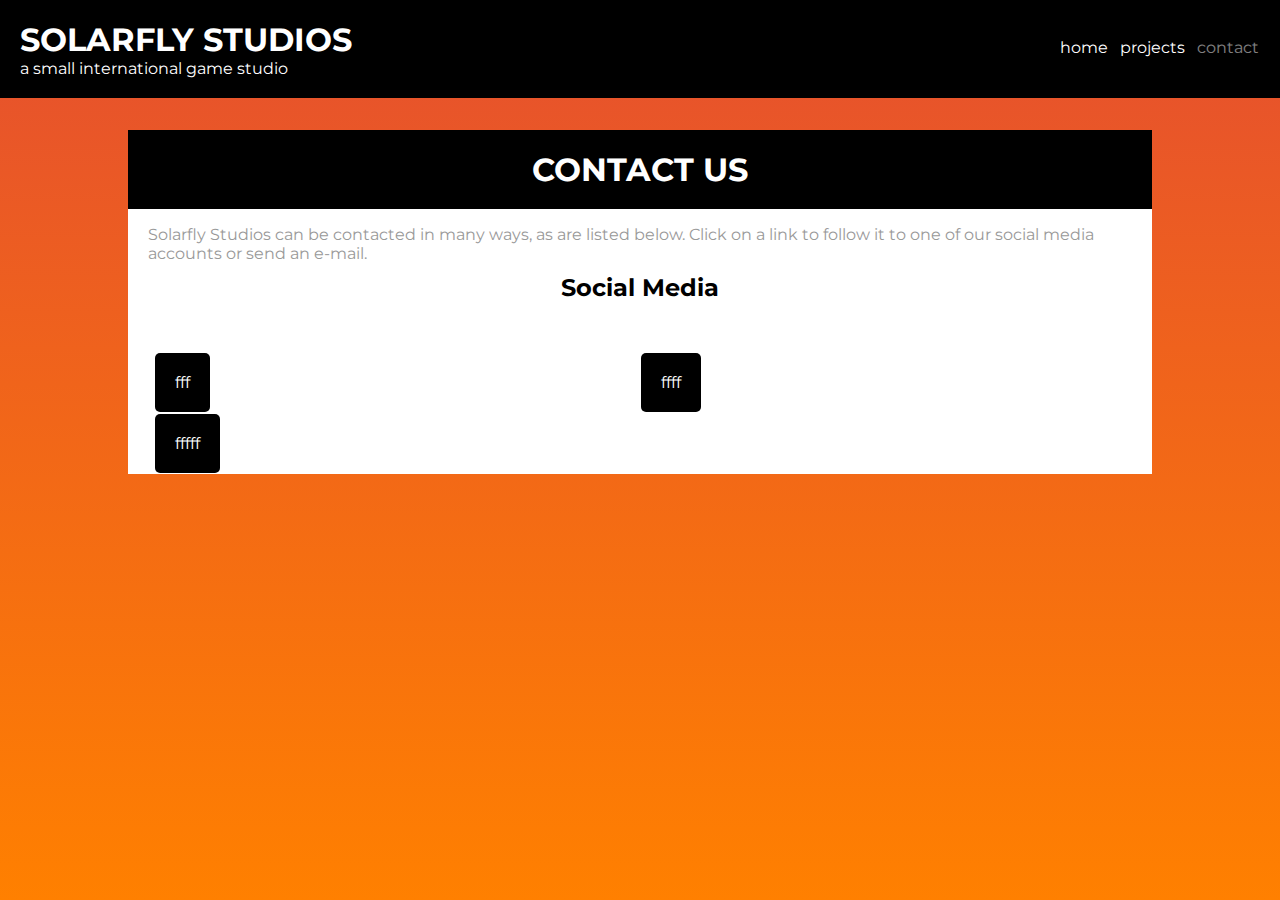
==== commit 85e805c9: "Linked Pages + Time4You" ====
--- a/contact.html
+++ b/contact.html
@@ -15,8 +15,8 @@
             <table>
                 <tr>
                     <td><a href="index.html">home</a></td>
-                    <td><a class="active">projects</a></td>
-                    <td><a href="#">contact</a></td>
+                    <td><a href="projects.html">projects</a></td>
+                    <td><a class="active">contact</a></td>
                 </tr>
             </table>
         </div>
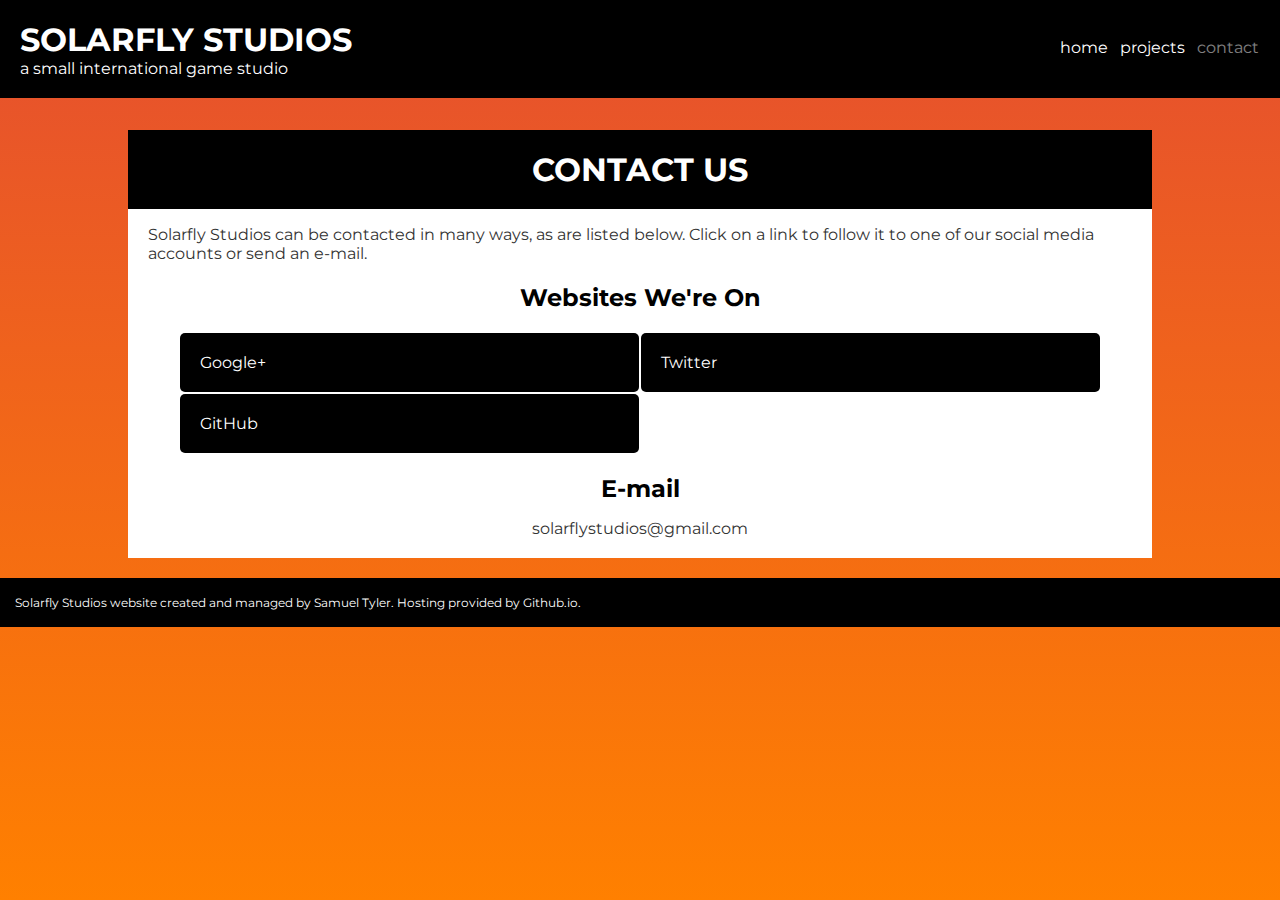
==== commit ce042cb6: "Finalized" ====
--- a/contact.html
+++ b/contact.html
@@ -23,16 +23,21 @@
         <div class="section">
             <h1>Contact Us</h1>
             <p>Solarfly Studios can be contacted in many ways, as are listed below. Click on a link to follow it to one of our social media accounts or send an e-mail.</p>
-            <h2>Social Media</h2>
+            <h2 class="normal">Websites We're On</h2>
             <table class="links">
                 <tr>
-                    <td><a href="">fff</a></td>
-                    <td><a href="">ffff</a></td>
+                    <td><a href="https://plus.google.com/100072454962233271073/posts">Google+</a></td>
+                    <td><a href="https://twitter.com/solarflystudios">Twitter</a></td>
                 </tr>
                 <tr>
-                    <td><a href="">fffff</a></td>
+                    <td><a href="https://github.com/solarflystudios">GitHub</a></td>
                 </tr>
             </table>
+            <h2 class="normal">E-mail</h2>
+            <p class="centered">solarflystudios@gmail.com</p>
         </div>
+        <footer>
+            <p>Solarfly Studios website created and managed by Samuel Tyler. Hosting provided by Github.io.</p>
+        </footer>
     </body>
 </html>--- a/main.css
+++ b/main.css
@@ -6,8 +6,8 @@
 
 body {
     padding: 0;
-    margin: 130px 0 20px 0;
-    background: linear-gradient(rgb(229, 79, 47),rgb(255, 128, 0)) fixed;
+    margin: 130px 0 0 0;
+    background: black linear-gradient(rgb(229, 79, 47),rgb(255, 128, 0)) fixed;
     color: white
     }
 
@@ -86,7 +86,8 @@
 .section {
     width: 80%;
     background-color: white;
-    margin: 20px auto
+    margin: 20px auto;
+    padding-bottom: 20px;
     }
 
 .section h1, .name h1 {
@@ -100,18 +101,26 @@
     color: black;
     background-color: white;
     padding; 0;
+    margin-top: 0;
     top: -30px;
 }
-.section h1, h2 {
+.section h2.normal {
+    top: 0;
+    margin: 0;
+    margin-top: 20px;
+}
+.section h1, h2{
     text-align: center
     }
 
 .section p {
-    color: #999;
-    padding: 20px;
-    padding-top: 0;
-    }
-
+    color: #333;
+    padding: 0 20px;
+    margin-bottom: 0;
+}
+.section p.centered {
+    text-align: center;
+}
 .section img.centered {
     display: block;
     margin: 20px auto 0 auto;
@@ -119,7 +128,7 @@
     }
 
 .section img + p {
-    margin-top: 0
+    margin-top: 0;
     }
 
 /*NAME TABLE - INDEX.HTML*/
@@ -128,7 +137,12 @@
     margin: auto;
     width: 80%
     }
-
+.name a {
+    z-index: 300;
+    position: absolute;
+    width: 100%;
+    height: 100%;
+}
 .name .list {
     position: relative;
     left: 0.3vw
@@ -149,7 +163,6 @@
     overflow: hidden;
     position: relative;
     z-index: 0;
-    cursor: default;
     height: 190px;
     width: 32.8%;
     margin-right: 0;
@@ -157,12 +170,12 @@
     }
 
 .name img {
-    width: 80%;
+    width: 90%;
     bottom: 0;
     position: relative;
     z-index: -1;
     margin: auto;
-    display: block
+    display: block;
     }
 
 .name p {
@@ -285,14 +298,14 @@
 /*CONTACT*/
 .links {
     position: relative;
+    border-collapse: collapse;
+    width: 90%;
+    margin: 20px auto 0 auto;
     table-layout: fixed;
-    border-collapse: collapse;
-    width: 95%;
-    margin: auto;
-    margin-bottom: 5px;
 }
 .links a {
-    display: table-cell;
+    width: 100%;
+    display: block;
     background: black;
     color: white;
     text-decoration: none;
@@ -302,6 +315,16 @@
 }
 .links a:hover {
     background-color: rgb(229,79,47);
+}
+
+/*FOOTER*/
+
+footer {
+    padding: 5px;
+    padding-left: 15px;
+    font-size: 12px;
+    margin-top: 20px;
+    background: black;
 }
 
 /*GAME PAGES*/
